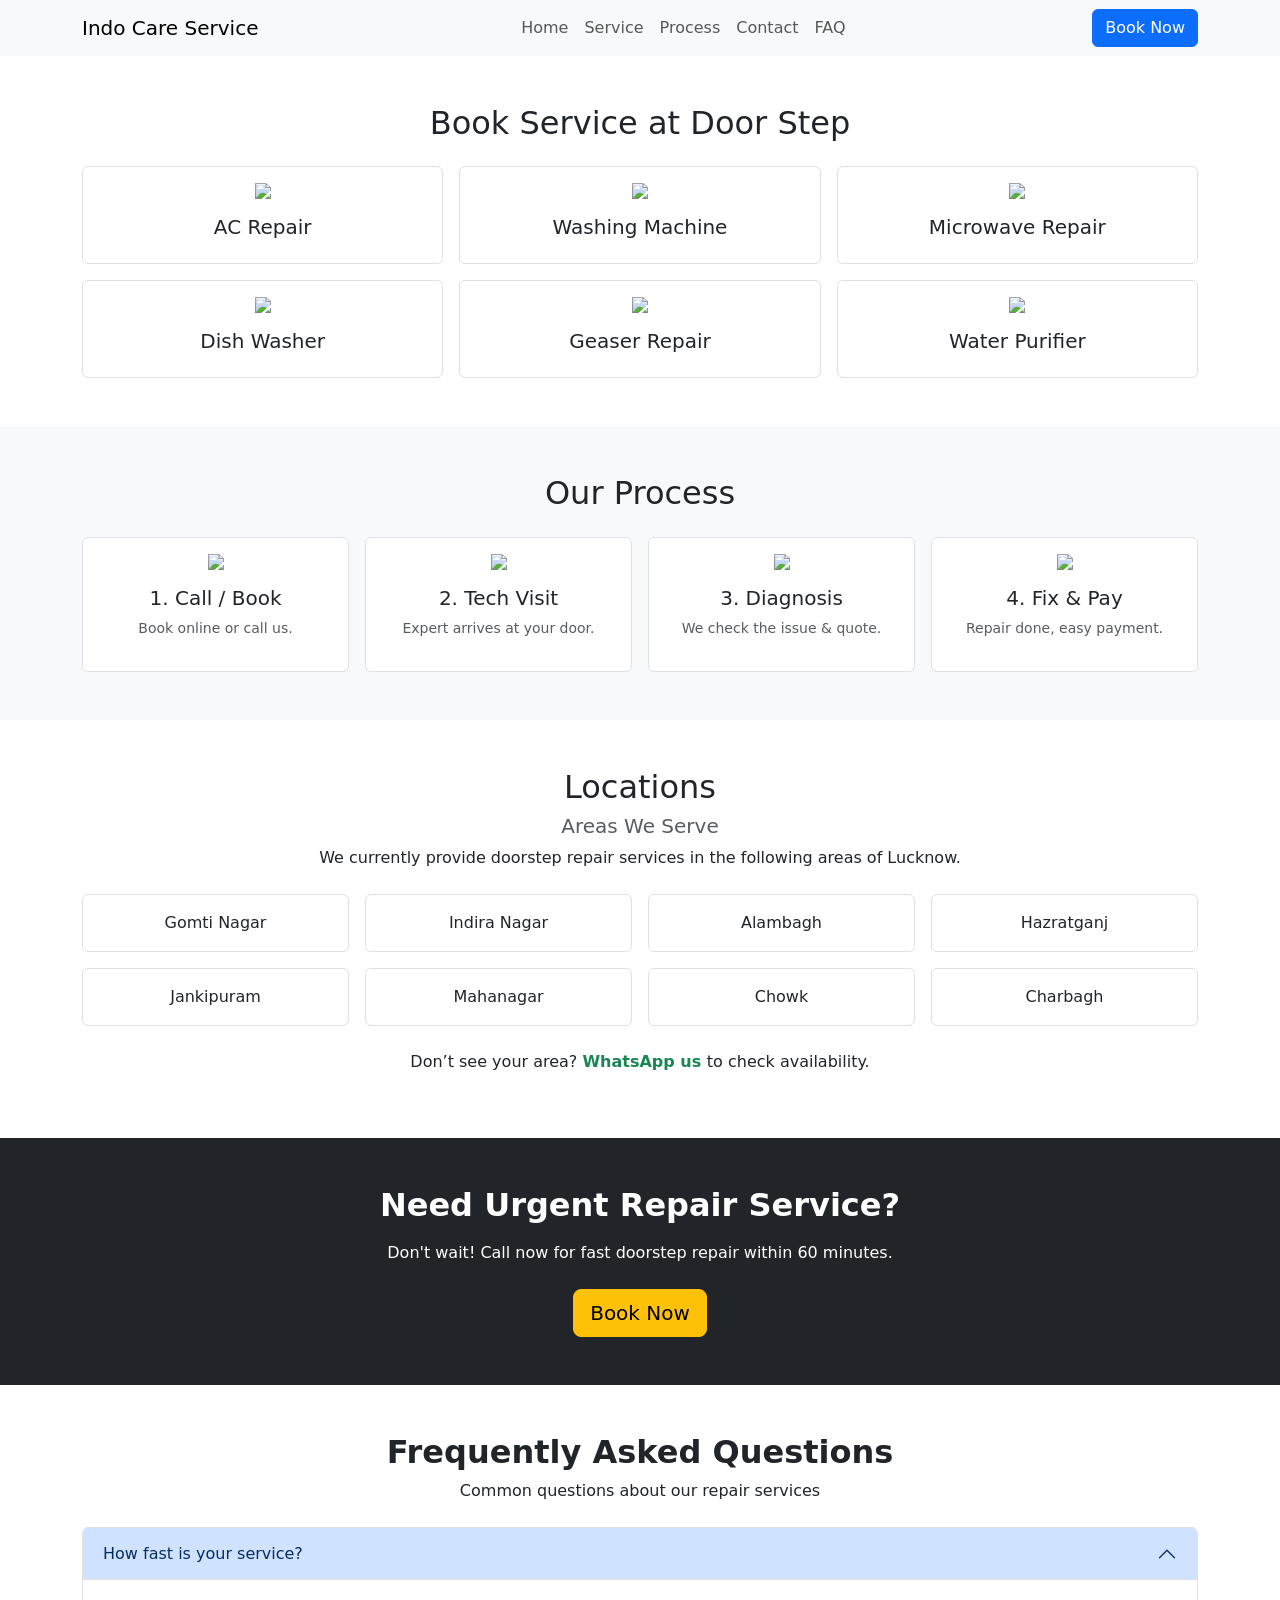
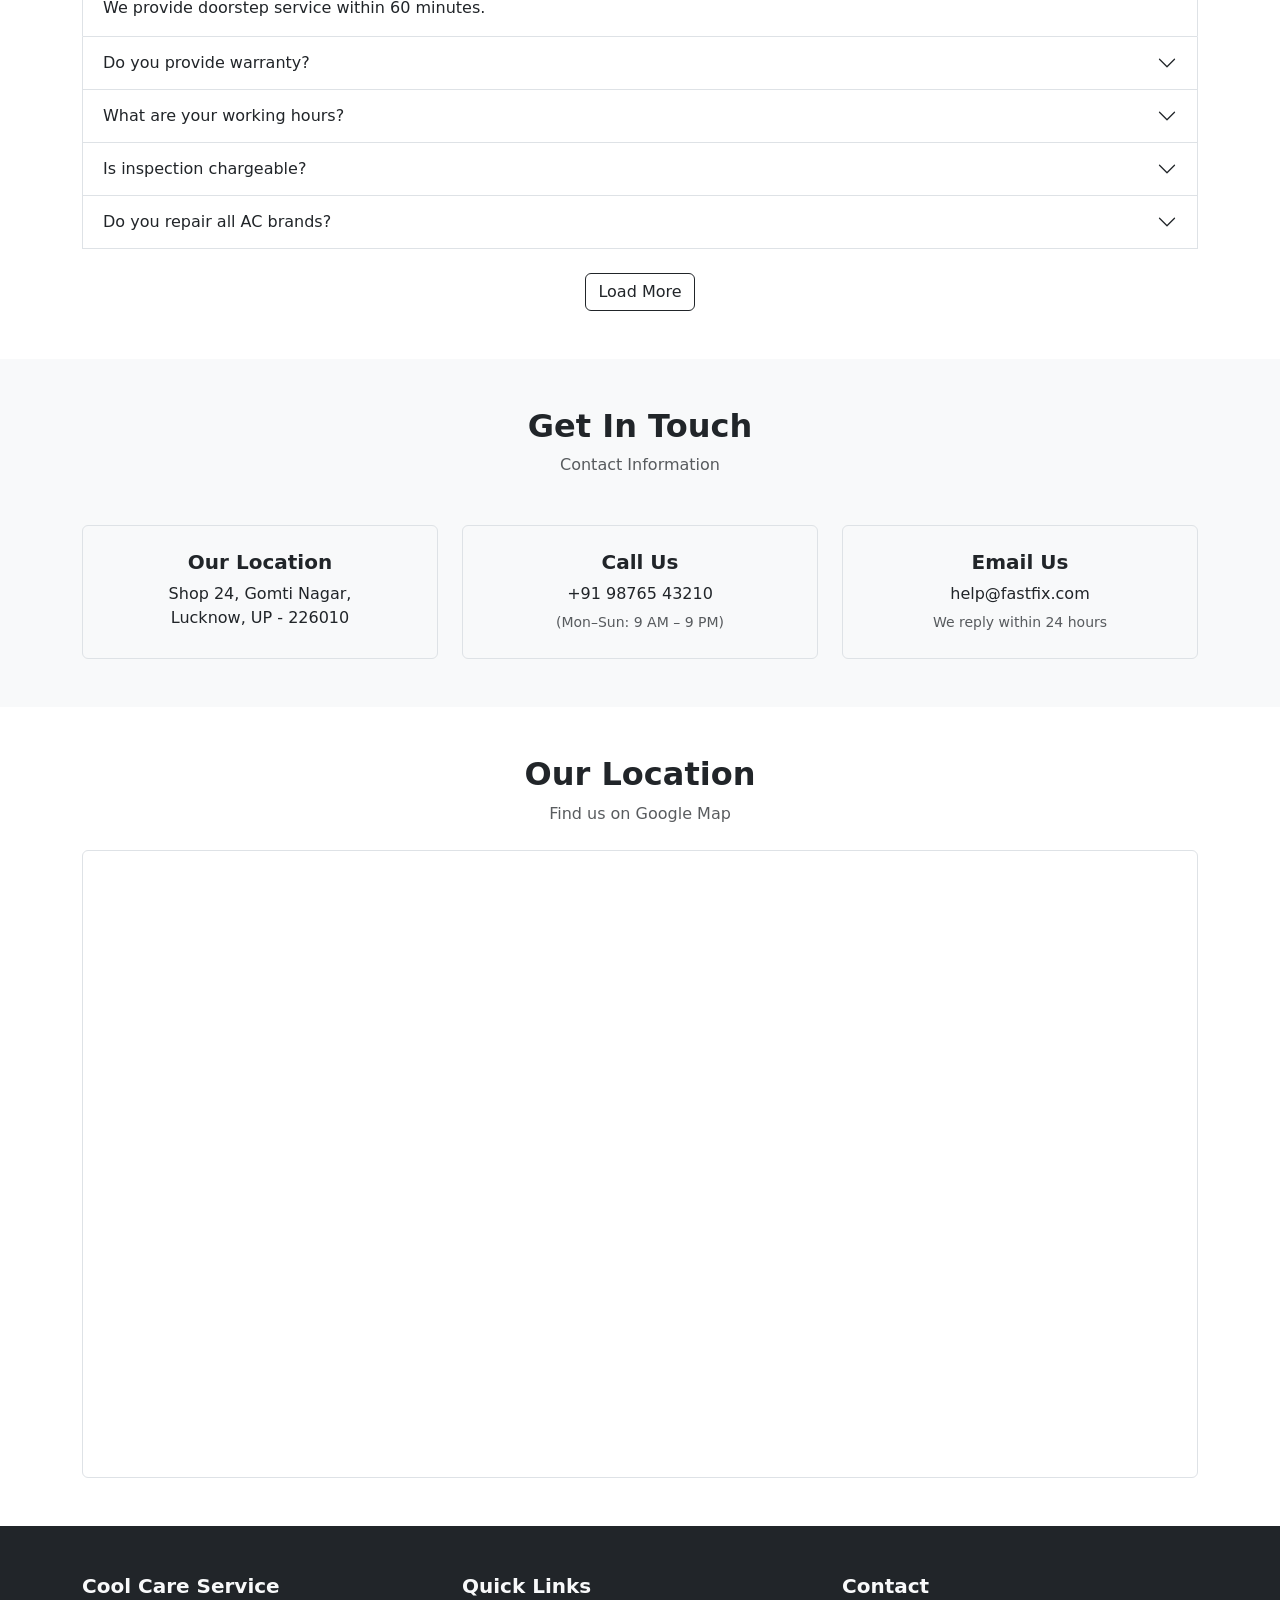
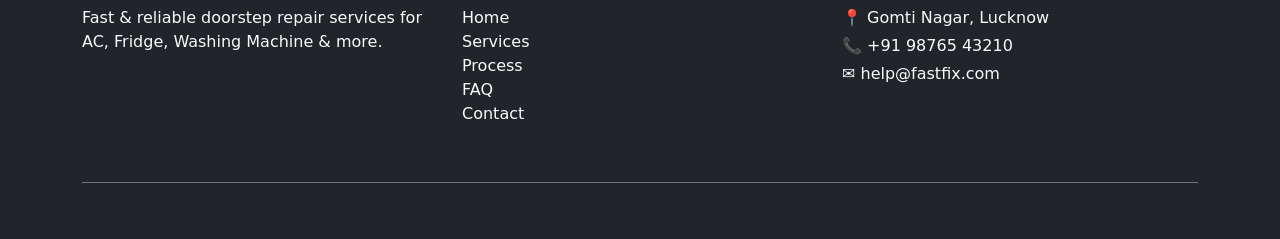
==== index.html @ 85ae4dec "Initial commit" ====
<!doctype html>
<html lang="en">
  <head>
    <!-- Basic -->
    <meta charset="UTF-8" />
    <title>Bootstrap 5 Practice</title>

    <!-- Mobile Responsive (MOST IMPORTANT) -->
    <meta name="viewport" content="width=device-width, initial-scale=1.0" />

    <!-- Bootstrap 5 CSS CDN -->
    <link
      href="https://cdn.jsdelivr.net/npm/bootstrap@5.3.2/dist/css/bootstrap.min.css"
      rel="stylesheet"
    />
    <link rel="stylesheet" href="style.css" />
  </head>
  <body>
    <!-- ============== Navbar Start Here ============= -->
    <nav class="navbar navbar-expand-lg navbar-light bg-light">
      <div class="container">
        <!-- Logo -->
        <a class="navbar-brand" href="#">Indo Care Service</a>

        <!-- Toggle Button (Mobile) -->
        <button
          class="navbar-toggler"
          type="button"
          data-bs-toggle="offcanvas"
          data-bs-target="#mobileMenu"
        >
          <span class="navbar-toggler-icon"></span>
        </button>

        <!-- Desktop Menu -->
        <div class="collapse navbar-collapse d-none d-lg-flex">
          <!-- Center Menu -->
          <ul class="navbar-nav mx-auto">
            <li class="nav-item"><a class="nav-link" href="#">Home</a></li>
            <li class="nav-item"><a class="nav-link" href="#">Service</a></li>
            <li class="nav-item"><a class="nav-link" href="#">Process</a></li>
            <li class="nav-item"><a class="nav-link" href="#">Contact</a></li>
            <li class="nav-item"><a class="nav-link" href="#">FAQ</a></li>
          </ul>

          <!-- Right Button -->
          <a href="#" class="btn btn-primary">Book Now</a>
        </div>
      </div>
    </nav>

    <div
      class="offcanvas offcanvas-start custom-offcanvas"
      tabindex="-1"
      id="mobileMenu"
    >
      <div class="offcanvas-header">
        <h5 class="offcanvas-title">Menu</h5>
        <button
          type="button"
          class="btn-close"
          data-bs-dismiss="offcanvas"
        ></button>
      </div>

      <div class="offcanvas-body">
        <ul class="navbar-nav">
          <li class="nav-item"><a class="nav-link" href="#">Home</a></li>
          <li class="nav-item"><a class="nav-link" href="#">Service</a></li>
          <li class="nav-item"><a class="nav-link" href="#">Process</a></li>
          <li class="nav-item"><a class="nav-link" href="#">Contact</a></li>
          <li class="nav-item"><a class="nav-link" href="#">FAQ</a></li>
        </ul>

        <a href="#" class="btn btn-primary w-100 mt-3">Book Now</a>
      </div>
    </div>
    <!-- ============== Navbar END Here ============= -->

    <!-- ============== hero Service Start ============= -->
    <section class="py-5">
  <div class="container">

    <h2 class="text-center mb-4">Book Service at Door Step</h2>

    <div class="row g-3">

      <!-- Card 1 -->
      <div class="col-6 col-lg-4">
        <a href="/ac-repair.html" class="text-decoration-none">
        <div class="card text-center border h-100">
          <div class="card-body">
            <img src="https://picsum.photos/1200/600" width="50" class="mb-3">
            <h5>AC Repair</h5>
          </div>
        </div>
        </a>
      </div>

      <!-- Card 2 -->
      <div class="col-6 col-lg-4">
          <a href="/washing-machine-repair.html" class="text-decoration-none">
        <div class="card text-center border h-100">
          <div class="card-body">
            <img src="https://cdn-icons-png.flaticon.com/512/2904/2904879.png" width="50" class="mb-3">
            <h5>Washing Machine</h5>
          </div>
        </div>
        </a>
      </div>

      <!-- Card 3 -->
      <div class="col-6 col-lg-4">
          <a href="/microwave-repair.html" class="text-decoration-none">
        <div class="card text-center border h-100">
          <div class="card-body">
            <img src="https://cdn-icons-png.flaticon.com/512/3079/3079159.png" width="50" class="mb-3">
            <h5>Microwave Repair</h5>
          </div>
        </div>
        </a>
      </div>

      <!-- Card 4 -->
      <div class="col-6 col-lg-4">
          <a href="/dishwasher.html" class="text-decoration-none">
        <div class="card text-center border h-100">
          <div class="card-body">
            <img src="https://cdn-icons-png.flaticon.com/512/2933/2933926.png" width="50" class="mb-3">
            <h5>Dish Washer</h5>
          </div>
        </div>
        </a>
      </div>

      <!-- Card 5 -->
      <div class="col-6 col-lg-4">
          <a href="/geaser-repair.html" class="text-decoration-none">
        <div class="card text-center border h-100">
          <div class="card-body">
            <img src="https://cdn-icons-png.flaticon.com/512/3659/3659898.png" width="50" class="mb-3">
            <h5>Geaser Repair</h5>
          </div>
        </div>
        </a>
      </div>

      <!-- Card 6 -->
      <div class="col-6 col-lg-4">
          <a href="/ac-repair.html" class="text-decoration-none">
        <div class="card text-center border h-100">
          <div class="card-body">
            <img src="https://cdn-icons-png.flaticon.com/512/1046/1046857.png" width="50" class="mb-3">
            <h5>Water Purifier</h5>
          </div>
        </div>
        </a>
      </div>

    </div>

  </div>
</section>
    <!-- ============== hero Service END ============= -->

       <!-- ============== Process Start ============= -->

       <section class="py-5 bg-light">
  <div class="container">

    <h2 class="text-center mb-4">Our Process</h2>

    <div class="row g-3">

      <!-- Step 1 -->
      <div class="col-6 col-lg-3">
        <div class="card text-center h-100 border">
          <div class="card-body">
            <img src="https://cdn-icons-png.flaticon.com/512/597/597177.png" width="45" class="mb-3">
            <h5>1. Call / Book</h5>
            <p class="small text-muted">
              Book online or call us.
            </p>
          </div>
        </div>
      </div>

      <!-- Step 2 -->
      <div class="col-6 col-lg-3">
        <div class="card text-center h-100 border">
          <div class="card-body">
            <img src="https://cdn-icons-png.flaticon.com/512/3064/3064197.png" width="45" class="mb-3">
            <h5>2. Tech Visit</h5>
            <p class="small text-muted">
              Expert arrives at your door.
            </p>
          </div>
        </div>
      </div>

      <!-- Step 3 -->
      <div class="col-6 col-lg-3">
        <div class="card text-center h-100 border">
          <div class="card-body">
            <img src="https://cdn-icons-png.flaticon.com/512/1029/1029183.png" width="45" class="mb-3">
            <h5>3. Diagnosis</h5>
            <p class="small text-muted">
              We check the issue & quote.
            </p>
          </div>
        </div>
      </div>

      <!-- Step 4 -->
      <div class="col-6 col-lg-3">
        <div class="card text-center h-100 border">
          <div class="card-body">
            <img src="https://cdn-icons-png.flaticon.com/512/3595/3595455.png" width="45" class="mb-3">
            <h5>4. Fix & Pay</h5>
            <p class="small text-muted">
              Repair done, easy payment.
            </p>
          </div>
        </div>
      </div>

    </div>

  </div>
</section>
<!-- ============== Process End ============= -->

<!-- ============== Location Start ============= -->
 <section class="py-5">
  <div class="container">

    <h2 class="text-center">Locations</h2>
    <h5 class="text-center text-muted mb-2">Areas We Serve</h5>

    <p class="text-center mb-4">
      We currently provide doorstep repair services in the following areas of Lucknow.
    </p>

    <div class="row g-3 text-center">

      <!-- Area 1 -->
      <div class="col-6 col-lg-3">
        <div class="border rounded py-3">
          Gomti Nagar
        </div>
      </div>

      <!-- Area 2 -->
      <div class="col-6 col-lg-3">
        <div class="border rounded py-3">
          Indira Nagar
        </div>
      </div>

      <!-- Area 3 -->
      <div class="col-6 col-lg-3">
        <div class="border rounded py-3">
          Alambagh
        </div>
      </div>

      <!-- Area 4 -->
      <div class="col-6 col-lg-3">
        <div class="border rounded py-3">
          Hazratganj
        </div>
      </div>

      <!-- Area 5 -->
      <div class="col-6 col-lg-3">
        <div class="border rounded py-3">
          Jankipuram
        </div>
      </div>

      <!-- Area 6 -->
      <div class="col-6 col-lg-3">
        <div class="border rounded py-3">
          Mahanagar
        </div>
      </div>

      <!-- Area 7 -->
      <div class="col-6 col-lg-3">
        <div class="border rounded py-3">
          Chowk
        </div>
      </div>

      <!-- Area 8 -->
      <div class="col-6 col-lg-3">
        <div class="border rounded py-3">
          Charbagh
        </div>
      </div>

    </div>

    <!-- WhatsApp Note -->
    <p class="text-center mt-4">
      Don’t see your area?
      <a href="#" class="text-success fw-bold text-decoration-none">
        WhatsApp us
      </a>
      to check availability.
    </p>

  </div>
</section>
<!-- ============== Location End ============= -->

<!-- ============== CTA Section Start ============= -->
<section class="py-5 bg-dark text-white text-center">
  <div class="container">

    <h2 class="fw-bold mb-3">
      Need Urgent Repair Service?
    </h2>

    <p class="mb-4">
      Don't wait! Call now for fast doorstep repair within 60 minutes.
    </p>

    <a href="#" class="btn btn-warning btn-lg">
      Book Now
    </a>

  </div>
</section>
<!-- ============== CTA Section END ============= -->

<!-- ============== FAQ Section ============= -->
 <section class="py-5">
  <div class="container">
    <div class="text-center mb-4">
      <h2 class="fw-bold">Frequently Asked Questions</h2>
      <p>Common questions about our repair services</p>
    </div>

    <div class="accordion" id="faqAccordion">

      <!-- FAQ 1 -->
      <div class="accordion-item faq-item">
        <h2 class="accordion-header">
          <button class="accordion-button" data-bs-toggle="collapse" data-bs-target="#faq1">
            How fast is your service?
          </button>
        </h2>
        <div id="faq1" class="accordion-collapse collapse show">
          <div class="accordion-body">
            We provide doorstep service within 60 minutes.
          </div>
        </div>
      </div>

      <!-- FAQ 2 -->
      <div class="accordion-item faq-item">
        <h2 class="accordion-header">
          <button class="accordion-button collapsed" data-bs-toggle="collapse" data-bs-target="#faq2">
            Do you provide warranty?
          </button>
        </h2>
        <div id="faq2" class="accordion-collapse collapse">
          <div class="accordion-body">
            Yes, we provide service warranty on repairs.
          </div>
        </div>
      </div>

      <!-- FAQ 3 -->
      <div class="accordion-item faq-item">
        <h2 class="accordion-header">
          <button class="accordion-button collapsed" data-bs-toggle="collapse" data-bs-target="#faq3">
            What are your working hours?
          </button>
        </h2>
        <div id="faq3" class="accordion-collapse collapse">
          <div class="accordion-body">
            We work 7 days a week from 9 AM to 9 PM.
          </div>
        </div>
      </div>

      <!-- FAQ 4 -->
      <div class="accordion-item faq-item">
        <h2 class="accordion-header">
          <button class="accordion-button collapsed" data-bs-toggle="collapse" data-bs-target="#faq4">
            Is inspection chargeable?
          </button>
        </h2>
        <div id="faq4" class="accordion-collapse collapse">
          <div class="accordion-body">
            Inspection charges are minimal and adjusted in final bill.
          </div>
        </div>
      </div>

      <!-- FAQ 5 -->
      <div class="accordion-item faq-item">
        <h2 class="accordion-header">
          <button class="accordion-button collapsed" data-bs-toggle="collapse" data-bs-target="#faq5">
            Do you repair all AC brands?
          </button>
        </h2>
        <div id="faq5" class="accordion-collapse collapse">
          <div class="accordion-body">
            Yes, we repair all major AC brands.
          </div>
        </div>
      </div>

      <!-- ===== Hidden FAQs ===== -->

      <div class="accordion-item faq-item d-none">
        <h2 class="accordion-header">
          <button class="accordion-button collapsed" data-bs-toggle="collapse" data-bs-target="#faq6">
            Do you provide same day service?
          </button>
        </h2>
        <div id="faq6" class="accordion-collapse collapse">
          <div class="accordion-body">
            Yes, same day service is available.
          </div>
        </div>
      </div>

      <div class="accordion-item faq-item d-none">
        <h2 class="accordion-header">
          <button class="accordion-button collapsed" data-bs-toggle="collapse" data-bs-target="#faq7">
            Are spare parts original?
          </button>
        </h2>
        <div id="faq7" class="accordion-collapse collapse">
          <div class="accordion-body">
            We use only genuine spare parts.
          </div>
        </div>
      </div>

      <div class="accordion-item faq-item d-none">
        <h2 class="accordion-header">
          <button class="accordion-button collapsed" data-bs-toggle="collapse" data-bs-target="#faq8">
            How can I book a service?
          </button>
        </h2>
        <div id="faq8" class="accordion-collapse collapse">
          <div class="accordion-body">
            You can call us or book online easily.
          </div>
        </div>
      </div>

      <div class="accordion-item faq-item d-none">
        <h2 class="accordion-header">
          <button class="accordion-button collapsed" data-bs-toggle="collapse" data-bs-target="#faq9">
            Do you service commercial ACs?
          </button>
        </h2>
        <div id="faq9" class="accordion-collapse collapse">
          <div class="accordion-body">
            Yes, we handle residential & commercial units.
          </div>
        </div>
      </div>

      <div class="accordion-item faq-item d-none">
        <h2 class="accordion-header">
          <button class="accordion-button collapsed" data-bs-toggle="collapse" data-bs-target="#faq10">
            What payment methods are accepted?
          </button>
        </h2>
        <div id="faq10" class="accordion-collapse collapse">
          <div class="accordion-body">
            Cash, UPI, and online payments are accepted.
          </div>
        </div>
      </div>

    </div>

    <!-- Load More Button -->
    <div class="text-center mt-4">
      <button class="btn btn-outline-dark" id="loadMoreFaq">
        Load More
      </button>
    </div>

  </div>
</section>

<!-- ============== Get in Touch ============= -->
 <section class="py-5 bg-light">
  <div class="container">

    <!-- Heading -->
    <div class="text-center mb-5">
      <h2 class="fw-bold">Get In Touch</h2>
      <p class="text-muted">Contact Information</p>
    </div>

    <div class="row g-4">

      <!-- Location -->
      <div class="col-md-4 col-sm-6">
        <div class="border p-4 h-100 text-center rounded">
          <h5 class="fw-bold">Our Location</h5>
          <p class="mb-0">
            Shop 24, Gomti Nagar,<br>
            Lucknow, UP - 226010
          </p>
        </div>
      </div>

      <!-- Call -->
      <div class="col-md-4 col-sm-6">
        <div class="border p-4 h-100 text-center rounded">
          <h5 class="fw-bold">Call Us</h5>
          <p class="mb-1">+91 98765 43210</p>
          <small class="text-muted">(Mon–Sun: 9 AM – 9 PM)</small>
        </div>
      </div>

      <!-- Email -->
      <div class="col-md-4 col-sm-12">
        <div class="border p-4 h-100 text-center rounded">
          <h5 class="fw-bold">Email Us</h5>
          <p class="mb-1">help@fastfix.com</p>
          <small class="text-muted">We reply within 24 hours</small>
        </div>
      </div>

    </div>

  </div>
</section>

<!-- ============ MAP Section ========== -->
<section class="py-5">
  <div class="container">

    <!-- Heading -->
    <div class="text-center mb-4">
      <h2 class="fw-bold">Our Location</h2>
      <p class="text-muted">Find us on Google Map</p>
    </div>

    <!-- Map -->
    <div class="ratio ratio-16x9 rounded overflow-hidden border">
      <iframe 
        src="https://www.google.com/maps?q=Gomti+Nagar+Lucknow&output=embed"
        allowfullscreen 
        loading="lazy" height="200">
      </iframe>
    </div>

  </div>
</section>

<!-- ============== Footer Section =============== -->
 <footer class="bg-dark text-light pt-5">
  <div class="container">

    <div class="row">

      <!-- Brand / About -->
      <div class="col-md-4 mb-4">
        <h5 class="fw-bold">Cool Care Service</h5>
        <p class="">
          Fast & reliable doorstep repair services for AC, Fridge, Washing
          Machine & more.
        </p>
      </div>

      <!-- Quick Links -->
      <div class="col-md-4 mb-4">
        <h5 class="fw-bold">Quick Links</h5>
        <ul class="list-unstyled">
          <li><a href="#" class="text-light text-decoration-none">Home</a></li>
          <li><a href="#" class="text-light text-decoration-none">Services</a></li>
          <li><a href="#" class="text-light text-decoration-none">Process</a></li>
          <li><a href="#" class="text-light text-decoration-none">FAQ</a></li>
          <li><a href="#" class="text-light text-decoration-none">Contact</a></li>
        </ul>
      </div>

      <!-- Contact Info -->
      <div class="col-md-4 mb-4">
        <h5 class="fw-bold">Contact</h5>
        <p class="mb-1">📍 Gomti Nagar, Lucknow</p>
        <p class="mb-1">📞 +91 98765 43210</p>
        <p class="mb-0">✉ help@fastfix.com</p>
      </div>

    </div>

    <!-- Bottom Bar -->
    <div class="border-top border-secondary text-center py-3 mt-3">
      <small class="text-muted">
        © 2026 FastFix Repair. All Rights Reserved.
      </small>
    </div>

  </div>
</footer>


    <!-- Bootstrap 5 JS Bundle (with Popper) -->
    <script src="https://cdn.jsdelivr.net/npm/bootstrap@5.3.2/dist/js/bootstrap.bundle.min.js"></script>
    <script src="/script.js"></script>
  </body>
</html>
---- style.css ----
*{
    margin: 0;
    padding: 0;
    box-sizing: border-box;
}

.custom-offcanvas{
    width: 70% !important;
     background-color: #f8f9fa;
}
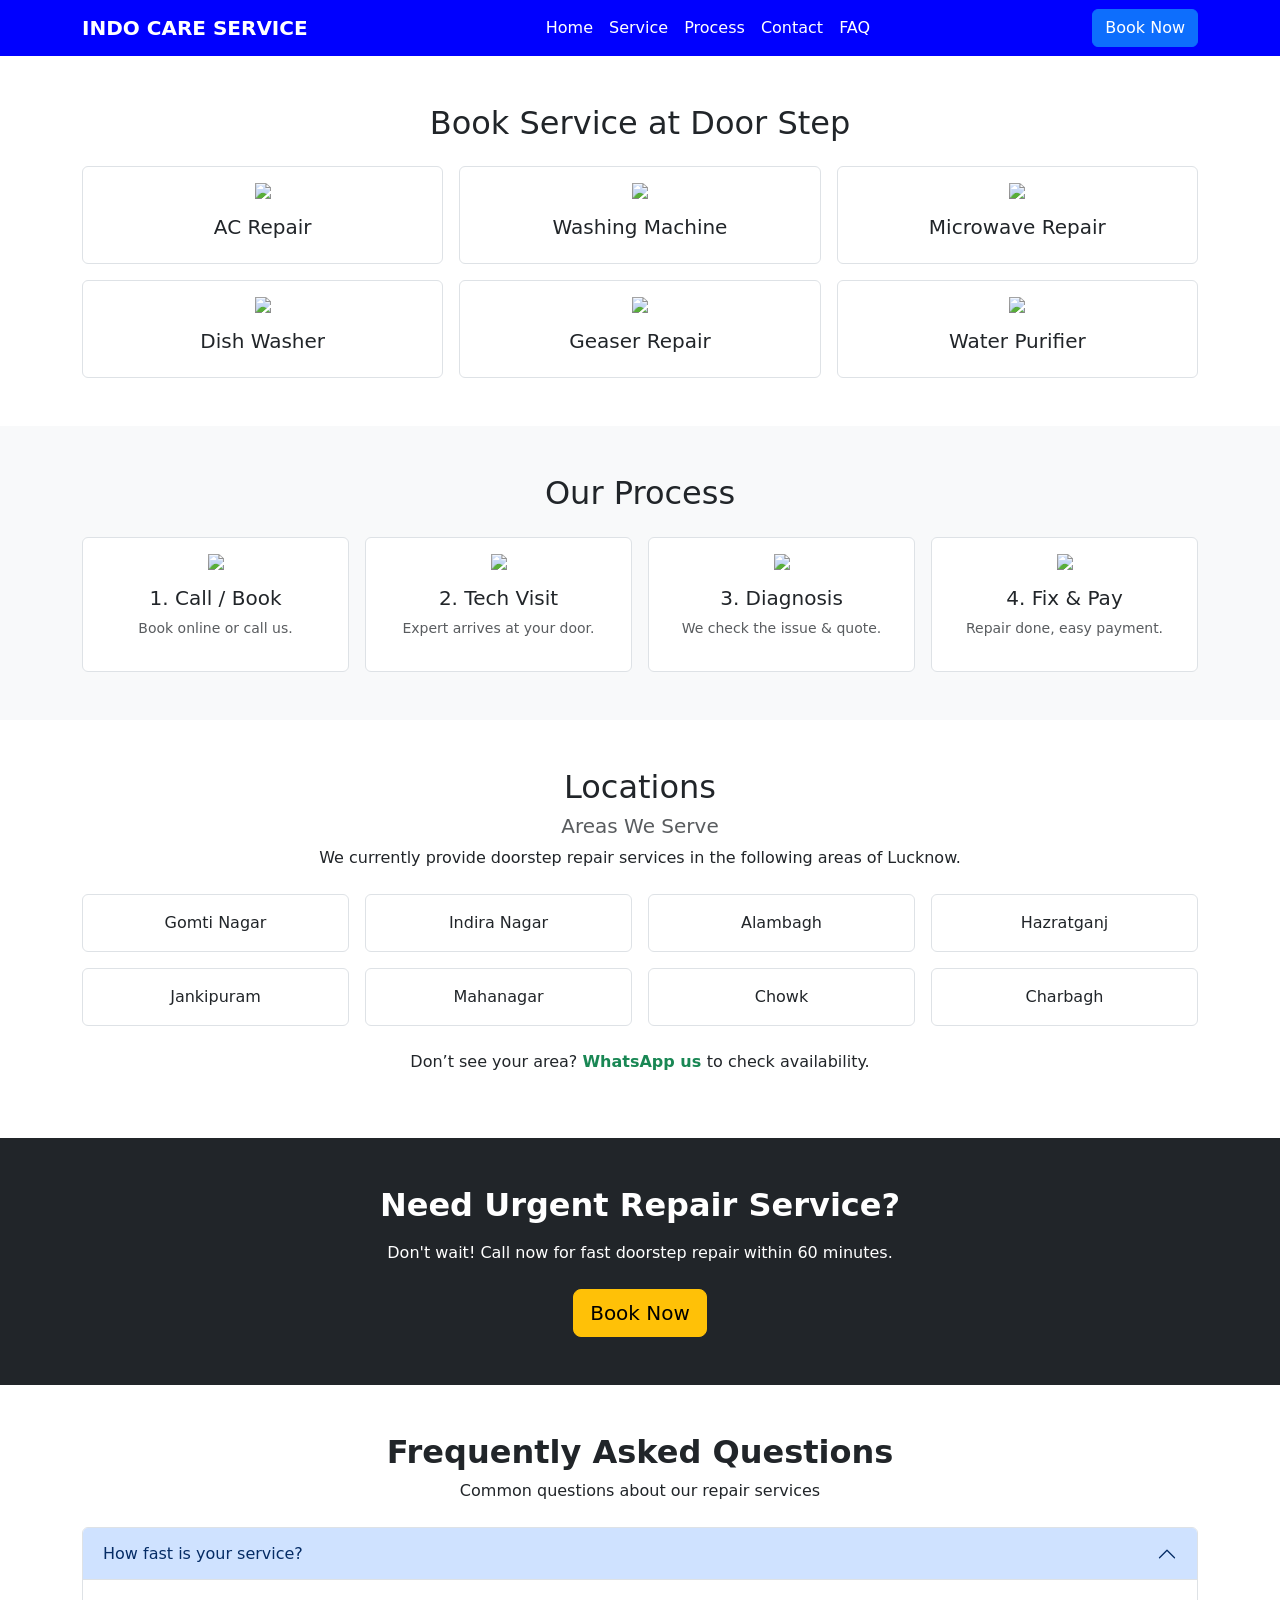
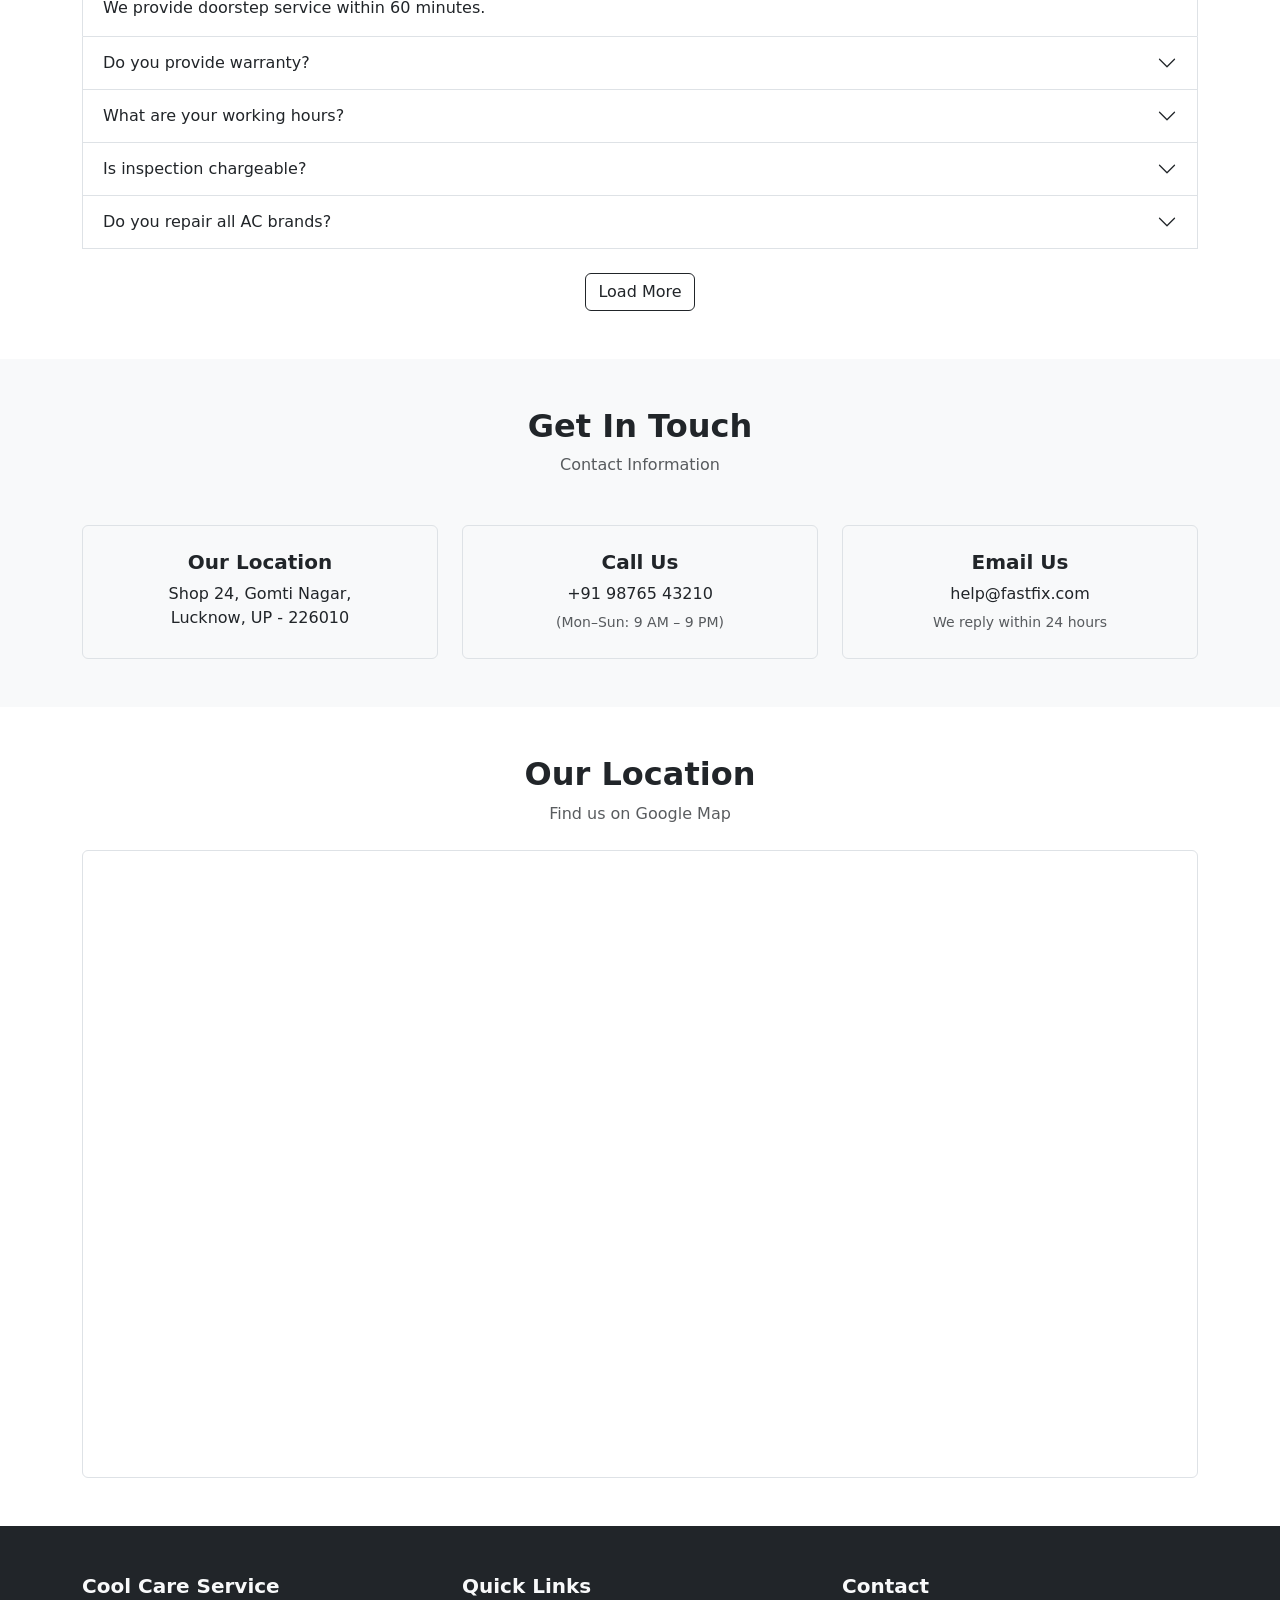
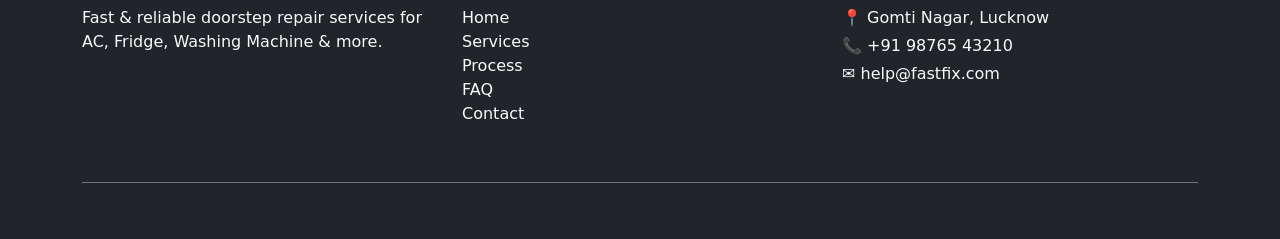
==== commit bb61f487: "code added" ====
--- a/index.html
+++ b/index.html
@@ -7,6 +7,8 @@
 
     <!-- Mobile Responsive (MOST IMPORTANT) -->
     <meta name="viewport" content="width=device-width, initial-scale=1.0" />
+    <link rel="stylesheet" href="https://cdnjs.cloudflare.com/ajax/libs/font-awesome/6.5.1/css/all.min.css">
+
 
     <!-- Bootstrap 5 CSS CDN -->
     <link
@@ -17,64 +19,7 @@
   </head>
   <body>
     <!-- ============== Navbar Start Here ============= -->
-    <nav class="navbar navbar-expand-lg navbar-light bg-light">
-      <div class="container">
-        <!-- Logo -->
-        <a class="navbar-brand" href="#">Indo Care Service</a>
-
-        <!-- Toggle Button (Mobile) -->
-        <button
-          class="navbar-toggler"
-          type="button"
-          data-bs-toggle="offcanvas"
-          data-bs-target="#mobileMenu"
-        >
-          <span class="navbar-toggler-icon"></span>
-        </button>
-
-        <!-- Desktop Menu -->
-        <div class="collapse navbar-collapse d-none d-lg-flex">
-          <!-- Center Menu -->
-          <ul class="navbar-nav mx-auto">
-            <li class="nav-item"><a class="nav-link" href="#">Home</a></li>
-            <li class="nav-item"><a class="nav-link" href="#">Service</a></li>
-            <li class="nav-item"><a class="nav-link" href="#">Process</a></li>
-            <li class="nav-item"><a class="nav-link" href="#">Contact</a></li>
-            <li class="nav-item"><a class="nav-link" href="#">FAQ</a></li>
-          </ul>
-
-          <!-- Right Button -->
-          <a href="#" class="btn btn-primary">Book Now</a>
-        </div>
-      </div>
-    </nav>
-
-    <div
-      class="offcanvas offcanvas-start custom-offcanvas"
-      tabindex="-1"
-      id="mobileMenu"
-    >
-      <div class="offcanvas-header">
-        <h5 class="offcanvas-title">Menu</h5>
-        <button
-          type="button"
-          class="btn-close"
-          data-bs-dismiss="offcanvas"
-        ></button>
-      </div>
-
-      <div class="offcanvas-body">
-        <ul class="navbar-nav">
-          <li class="nav-item"><a class="nav-link" href="#">Home</a></li>
-          <li class="nav-item"><a class="nav-link" href="#">Service</a></li>
-          <li class="nav-item"><a class="nav-link" href="#">Process</a></li>
-          <li class="nav-item"><a class="nav-link" href="#">Contact</a></li>
-          <li class="nav-item"><a class="nav-link" href="#">FAQ</a></li>
-        </ul>
-
-        <a href="#" class="btn btn-primary w-100 mt-3">Book Now</a>
-      </div>
-    </div>
+   <div id="navbar"></div>
     <!-- ============== Navbar END Here ============= -->
 
     <!-- ============== hero Service Start ============= -->
--- a/style.css
+++ b/style.css
@@ -7,4 +7,21 @@
 .custom-offcanvas{
     width: 70% !important;
      background-color: #f8f9fa;
-}+}
+.bg-custom{
+    background: blue !important;
+}
+
+.bg-custom .nav-link{
+    color: #fff;
+}
+.bg-custom .navbar-brand{
+    color: #fff !important;
+    text-transform: uppercase;
+    font-weight: bold;
+}
+
+.custom-toggle i {
+  color: white;
+  font-size: 26px;
+}
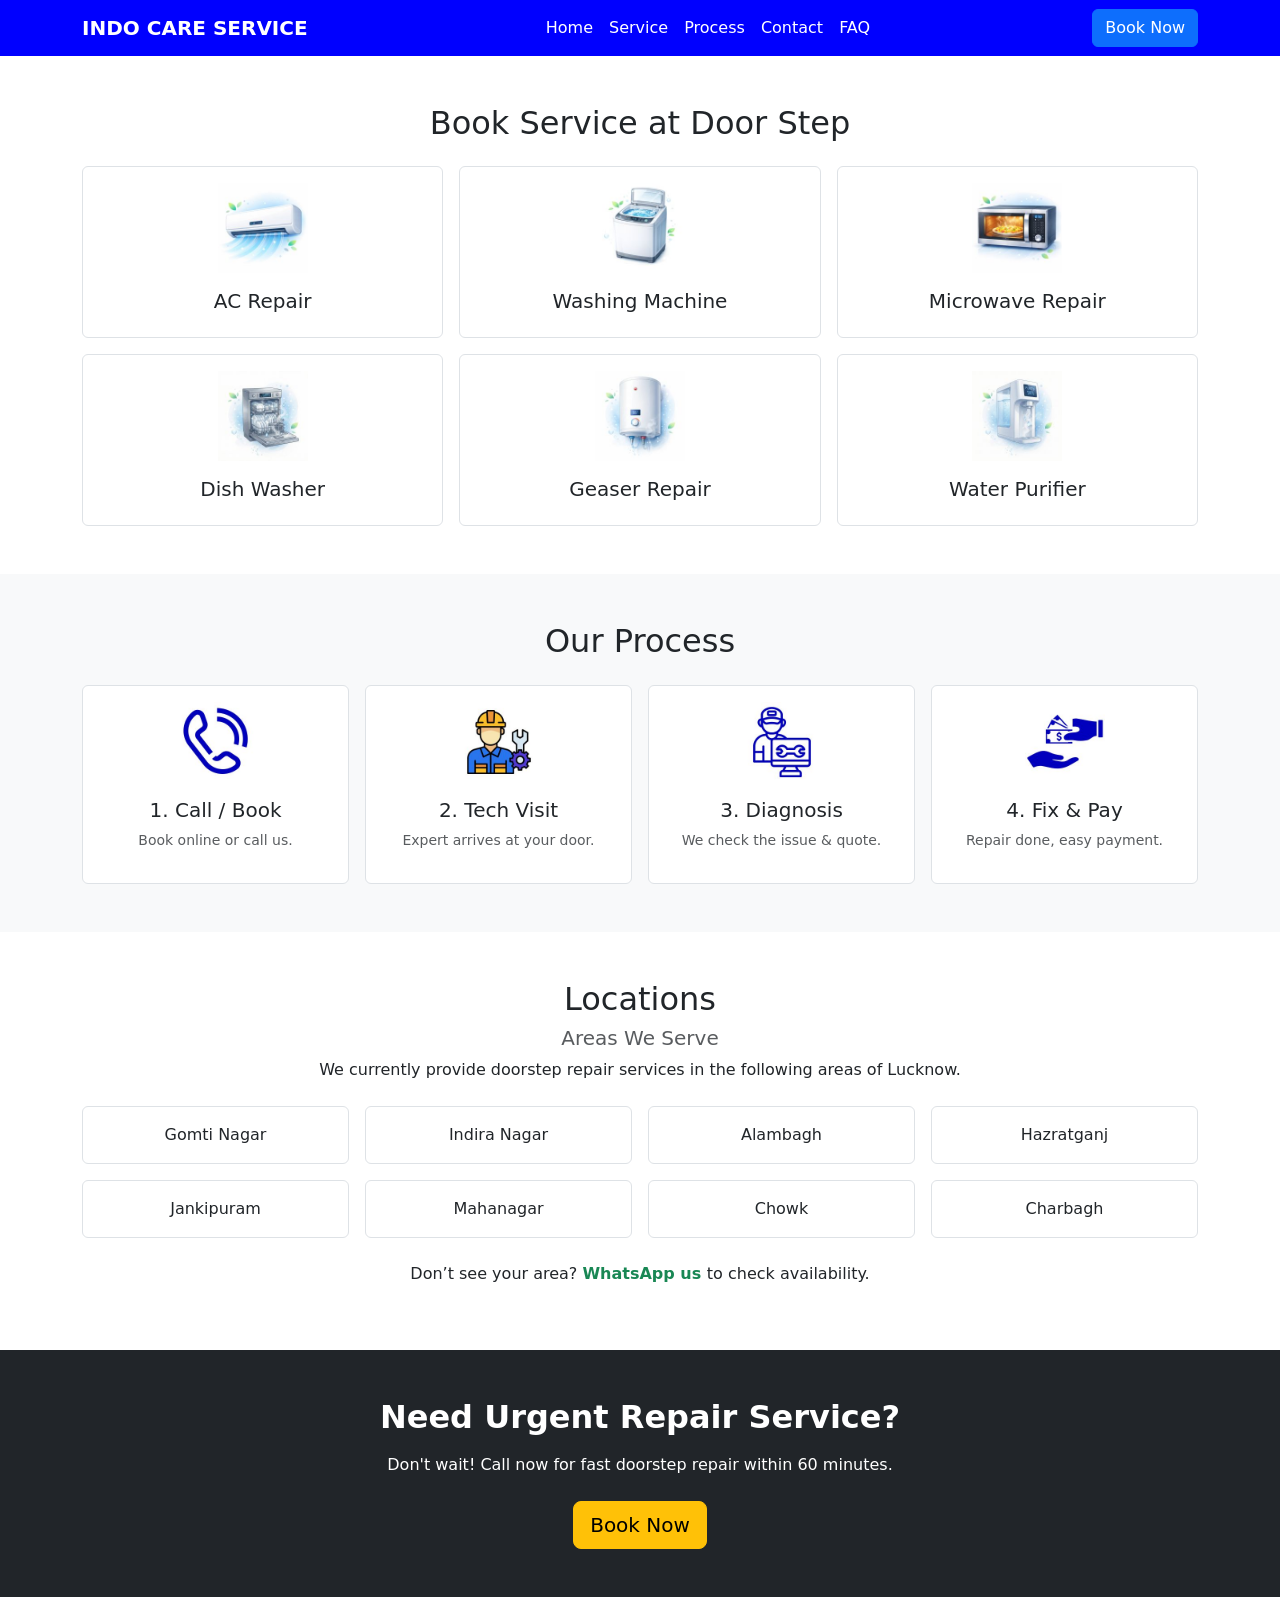
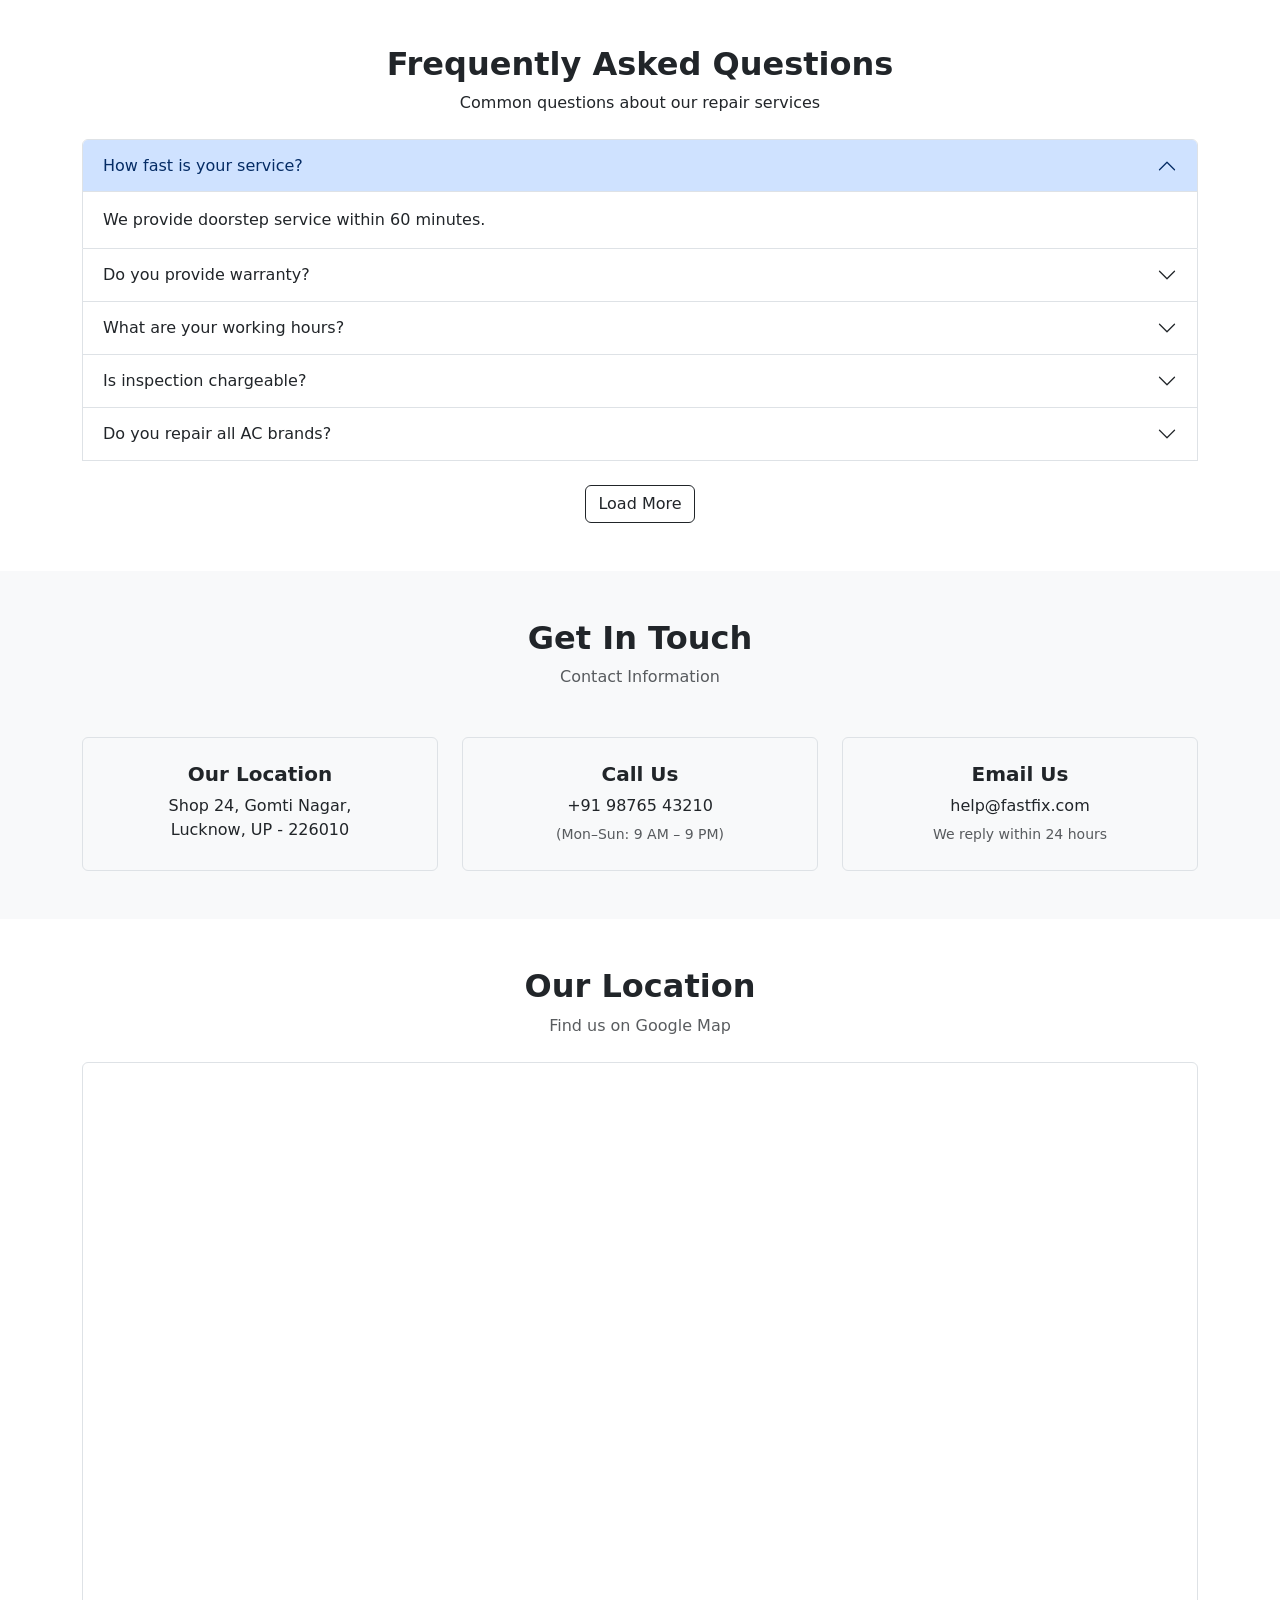
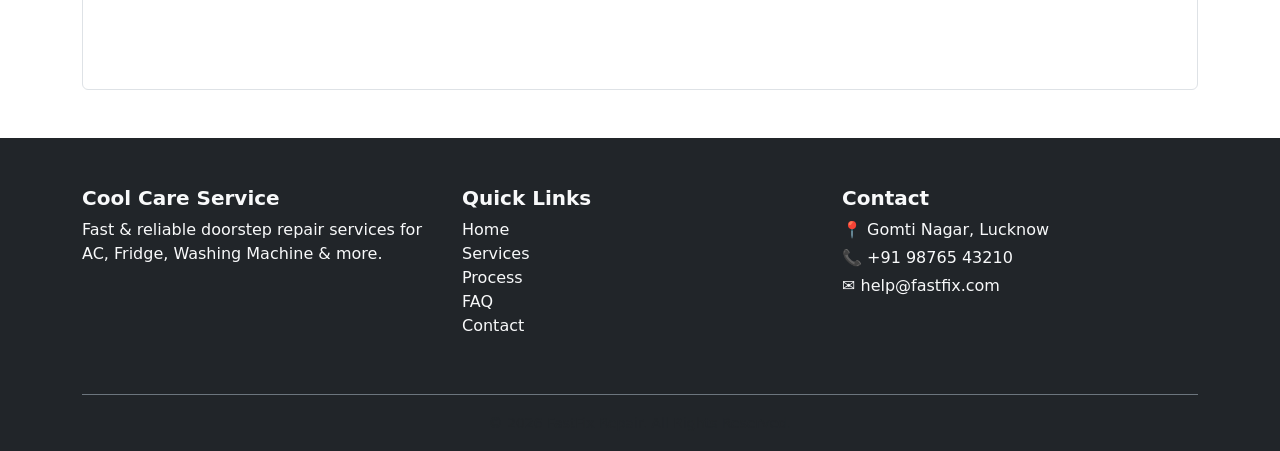
==== commit 0c98d5f6: "image updated" ====
--- a/index.html
+++ b/index.html
@@ -35,7 +35,7 @@
         <a href="/ac-repair.html" class="text-decoration-none">
         <div class="card text-center border h-100">
           <div class="card-body">
-            <img src="https://picsum.photos/1200/600" width="50" class="mb-3">
+            <img src="/images/ac-repair.jpg" width="90" class="mb-3">
             <h5>AC Repair</h5>
           </div>
         </div>
@@ -47,7 +47,7 @@
           <a href="/washing-machine-repair.html" class="text-decoration-none">
         <div class="card text-center border h-100">
           <div class="card-body">
-            <img src="https://cdn-icons-png.flaticon.com/512/2904/2904879.png" width="50" class="mb-3">
+            <img src="/images/washing-machine-repair.jpg" width="90" class="mb-3">
             <h5>Washing Machine</h5>
           </div>
         </div>
@@ -59,7 +59,7 @@
           <a href="/microwave-repair.html" class="text-decoration-none">
         <div class="card text-center border h-100">
           <div class="card-body">
-            <img src="https://cdn-icons-png.flaticon.com/512/3079/3079159.png" width="50" class="mb-3">
+            <img src="/images/microven.jpg" width="90" class="mb-3">
             <h5>Microwave Repair</h5>
           </div>
         </div>
@@ -71,7 +71,7 @@
           <a href="/dishwasher.html" class="text-decoration-none">
         <div class="card text-center border h-100">
           <div class="card-body">
-            <img src="https://cdn-icons-png.flaticon.com/512/2933/2933926.png" width="50" class="mb-3">
+            <img src="/images/dish-washer.jpg" width="90" class="mb-3">
             <h5>Dish Washer</h5>
           </div>
         </div>
@@ -83,7 +83,7 @@
           <a href="/geaser-repair.html" class="text-decoration-none">
         <div class="card text-center border h-100">
           <div class="card-body">
-            <img src="https://cdn-icons-png.flaticon.com/512/3659/3659898.png" width="50" class="mb-3">
+            <img src="/images/geaser-repair.jpg" width="90" class="mb-3">
             <h5>Geaser Repair</h5>
           </div>
         </div>
@@ -92,10 +92,10 @@
 
       <!-- Card 6 -->
       <div class="col-6 col-lg-4">
-          <a href="/ac-repair.html" class="text-decoration-none">
+          <a href="/water-purifier.html" class="text-decoration-none">
         <div class="card text-center border h-100">
           <div class="card-body">
-            <img src="https://cdn-icons-png.flaticon.com/512/1046/1046857.png" width="50" class="mb-3">
+            <img src="/images/purifier.jpg" width="90" class="mb-3">
             <h5>Water Purifier</h5>
           </div>
         </div>
@@ -121,7 +121,7 @@
       <div class="col-6 col-lg-3">
         <div class="card text-center h-100 border">
           <div class="card-body">
-            <img src="https://cdn-icons-png.flaticon.com/512/597/597177.png" width="45" class="mb-3">
+            <img src="/images/call-tech.jpg" width="80" class="mb-3">
             <h5>1. Call / Book</h5>
             <p class="small text-muted">
               Book online or call us.
@@ -134,7 +134,7 @@
       <div class="col-6 col-lg-3">
         <div class="card text-center h-100 border">
           <div class="card-body">
-            <img src="https://cdn-icons-png.flaticon.com/512/3064/3064197.png" width="45" class="mb-3">
+            <img src="/images/visit.jpg" width="80" class="mb-3">
             <h5>2. Tech Visit</h5>
             <p class="small text-muted">
               Expert arrives at your door.
@@ -147,7 +147,7 @@
       <div class="col-6 col-lg-3">
         <div class="card text-center h-100 border">
           <div class="card-body">
-            <img src="https://cdn-icons-png.flaticon.com/512/1029/1029183.png" width="45" class="mb-3">
+            <img src="/images/diagnose.jpg" width="80" class="mb-3">
             <h5>3. Diagnosis</h5>
             <p class="small text-muted">
               We check the issue & quote.
@@ -160,7 +160,7 @@
       <div class="col-6 col-lg-3">
         <div class="card text-center h-100 border">
           <div class="card-body">
-            <img src="https://cdn-icons-png.flaticon.com/512/3595/3595455.png" width="45" class="mb-3">
+            <img src="/images/pay.jpg" width="80" class="mb-3">
             <h5>4. Fix & Pay</h5>
             <p class="small text-muted">
               Repair done, easy payment.
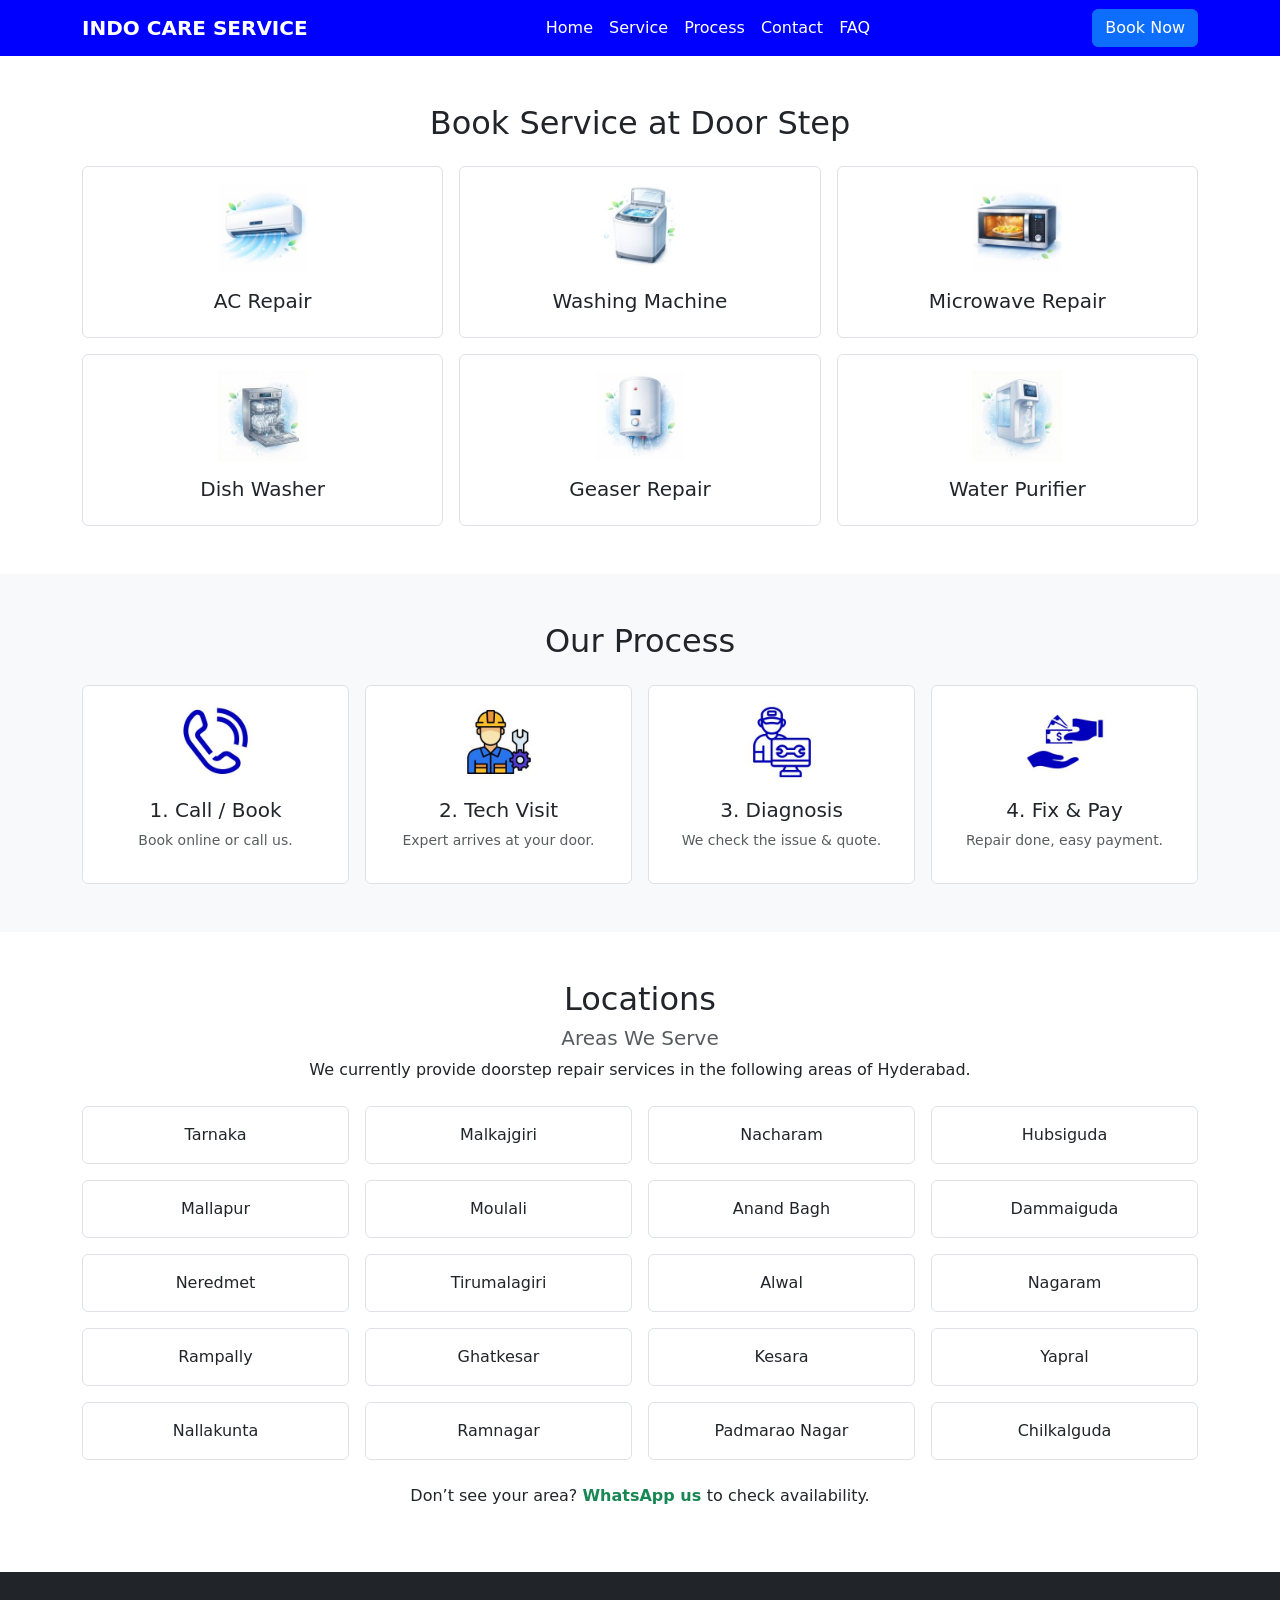
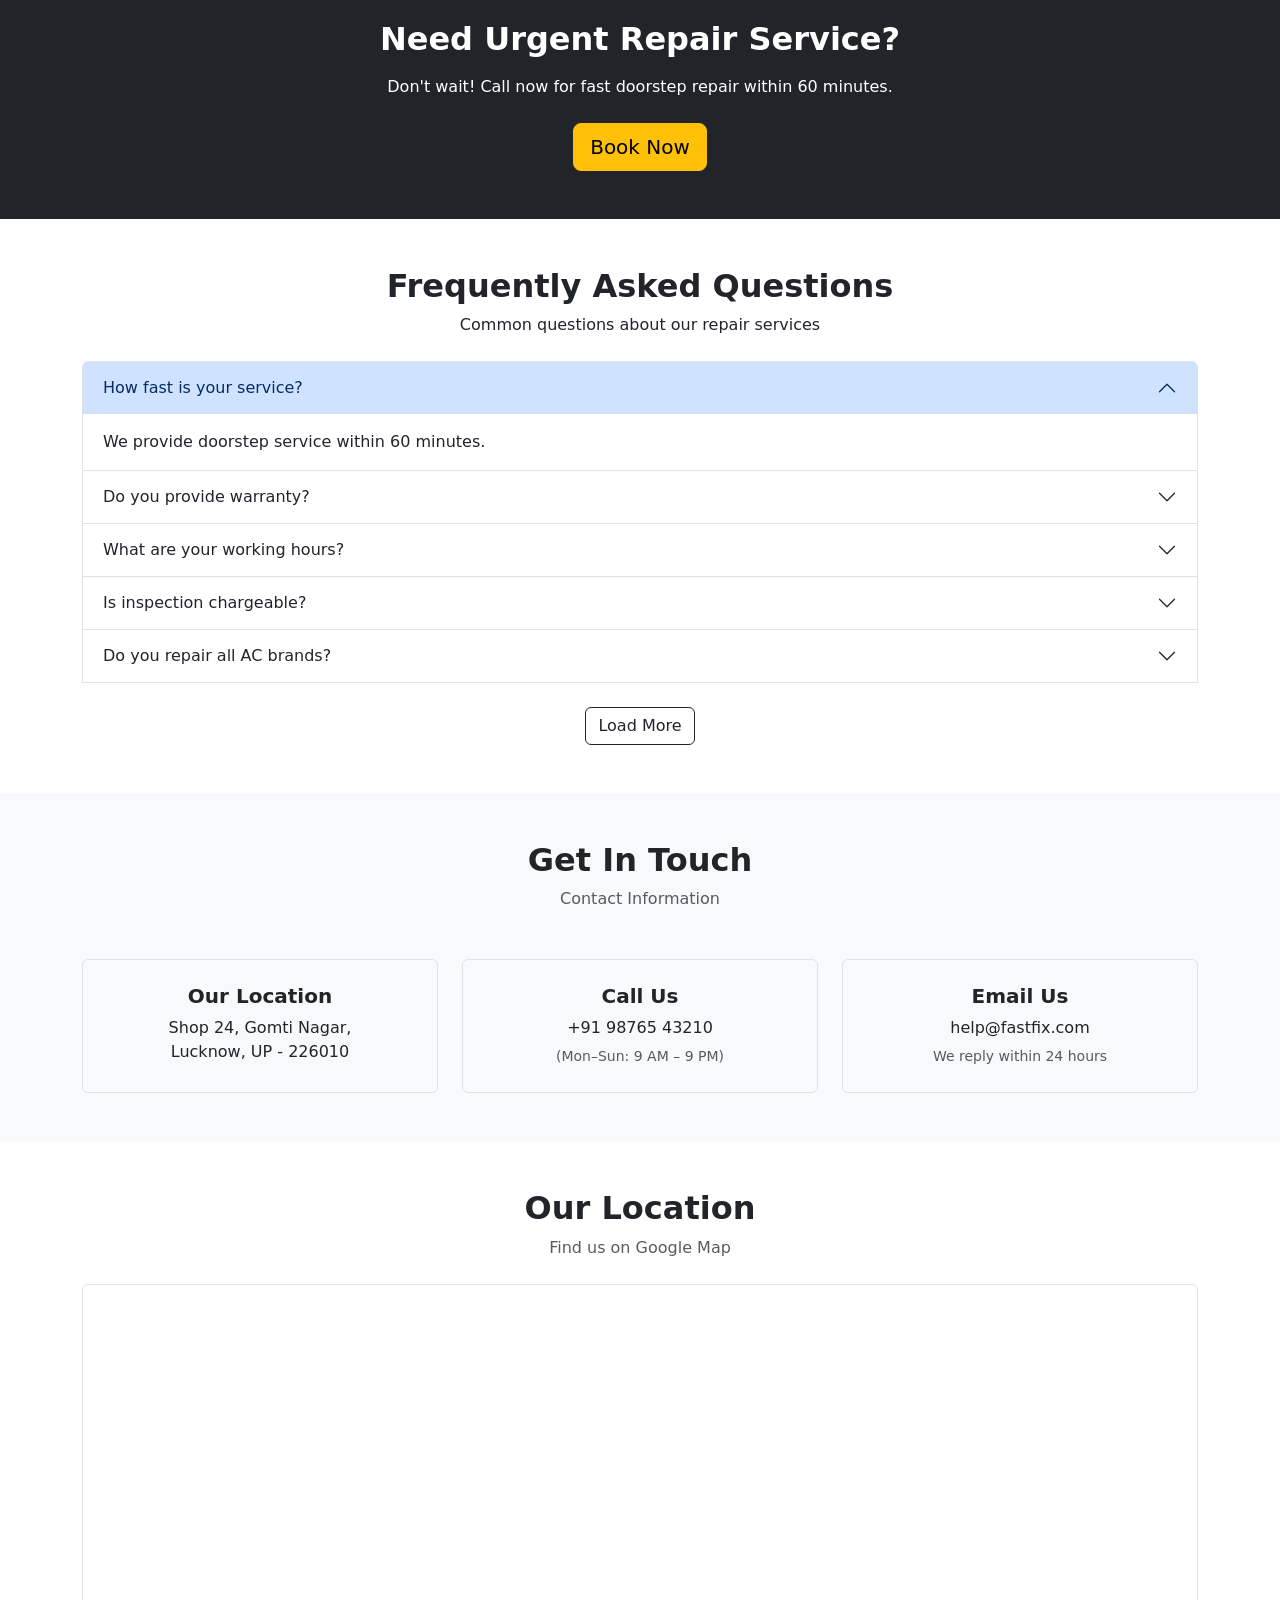
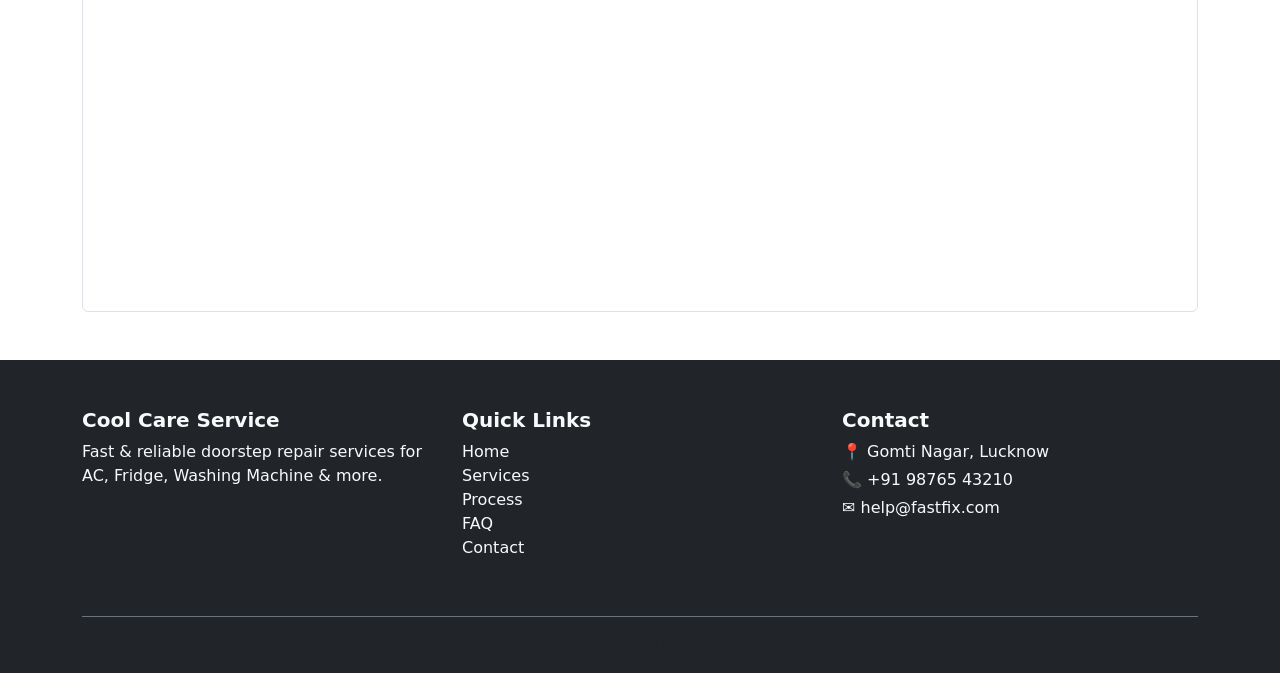
==== commit d4db30d2: "location added" ====
--- a/index.html
+++ b/index.html
@@ -3,7 +3,7 @@
   <head>
     <!-- Basic -->
     <meta charset="UTF-8" />
-    <title>Bootstrap 5 Practice</title>
+    <title>Indo Care Service | Home Appliance Repair & Care</title>
 
     <!-- Mobile Responsive (MOST IMPORTANT) -->
     <meta name="viewport" content="width=device-width, initial-scale=1.0" />
@@ -183,7 +183,7 @@
     <h5 class="text-center text-muted mb-2">Areas We Serve</h5>
 
     <p class="text-center mb-4">
-      We currently provide doorstep repair services in the following areas of Lucknow.
+      We currently provide doorstep repair services in the following areas of Hyderabad.
     </p>
 
     <div class="row g-3 text-center">
@@ -191,56 +191,128 @@
       <!-- Area 1 -->
       <div class="col-6 col-lg-3">
         <div class="border rounded py-3">
-          Gomti Nagar
+          Tarnaka
         </div>
       </div>
 
       <!-- Area 2 -->
       <div class="col-6 col-lg-3">
         <div class="border rounded py-3">
-          Indira Nagar
+          Malkajgiri
         </div>
       </div>
 
       <!-- Area 3 -->
       <div class="col-6 col-lg-3">
         <div class="border rounded py-3">
-          Alambagh
+          Nacharam
         </div>
       </div>
 
       <!-- Area 4 -->
       <div class="col-6 col-lg-3">
         <div class="border rounded py-3">
-          Hazratganj
+          Hubsiguda
         </div>
       </div>
 
       <!-- Area 5 -->
       <div class="col-6 col-lg-3">
         <div class="border rounded py-3">
-          Jankipuram
+          Mallapur
         </div>
       </div>
 
       <!-- Area 6 -->
       <div class="col-6 col-lg-3">
         <div class="border rounded py-3">
-          Mahanagar
+          Moulali
         </div>
       </div>
 
       <!-- Area 7 -->
       <div class="col-6 col-lg-3">
         <div class="border rounded py-3">
-          Chowk
+          Anand Bagh
         </div>
       </div>
 
       <!-- Area 8 -->
       <div class="col-6 col-lg-3">
         <div class="border rounded py-3">
-          Charbagh
+          Dammaiguda
+        </div>
+      </div>
+      <!-- Area 9 -->
+      <div class="col-6 col-lg-3">
+        <div class="border rounded py-3">
+          Neredmet
+        </div>
+      </div>
+      <!-- Area 10 -->
+      <div class="col-6 col-lg-3">
+        <div class="border rounded py-3">
+          Tirumalagiri
+        </div>
+      </div>
+      <!-- Area 11 -->
+      <div class="col-6 col-lg-3">
+        <div class="border rounded py-3">
+          Alwal
+        </div>
+      </div>
+      <!-- Area 12 -->
+      <div class="col-6 col-lg-3">
+        <div class="border rounded py-3">
+          Nagaram
+        </div>
+      </div>
+      <!-- Area 13 -->
+      <div class="col-6 col-lg-3">
+        <div class="border rounded py-3">
+          Rampally
+        </div>
+      </div>
+      <!-- Area 14 -->
+      <div class="col-6 col-lg-3">
+        <div class="border rounded py-3">
+          Ghatkesar
+        </div>
+      </div>
+      <!-- Area 15 -->
+      <div class="col-6 col-lg-3">
+        <div class="border rounded py-3">
+          Kesara
+        </div>
+      </div>
+       <!-- Area 16 -->
+      <div class="col-6 col-lg-3">
+        <div class="border rounded py-3">
+          Yapral
+        </div>
+      </div>
+       <!-- Area 17 -->
+      <div class="col-6 col-lg-3">
+        <div class="border rounded py-3">
+          Nallakunta
+        </div>
+      </div>
+       <!-- Area 18 -->
+      <div class="col-6 col-lg-3">
+        <div class="border rounded py-3">
+          Ramnagar
+        </div>
+      </div>
+       <!-- Area 19 -->
+      <div class="col-6 col-lg-3">
+        <div class="border rounded py-3">
+          Padmarao Nagar
+        </div>
+      </div>
+       <!-- Area 20 -->
+      <div class="col-6 col-lg-3">
+        <div class="border rounded py-3">
+          Chilkalguda
         </div>
       </div>
 
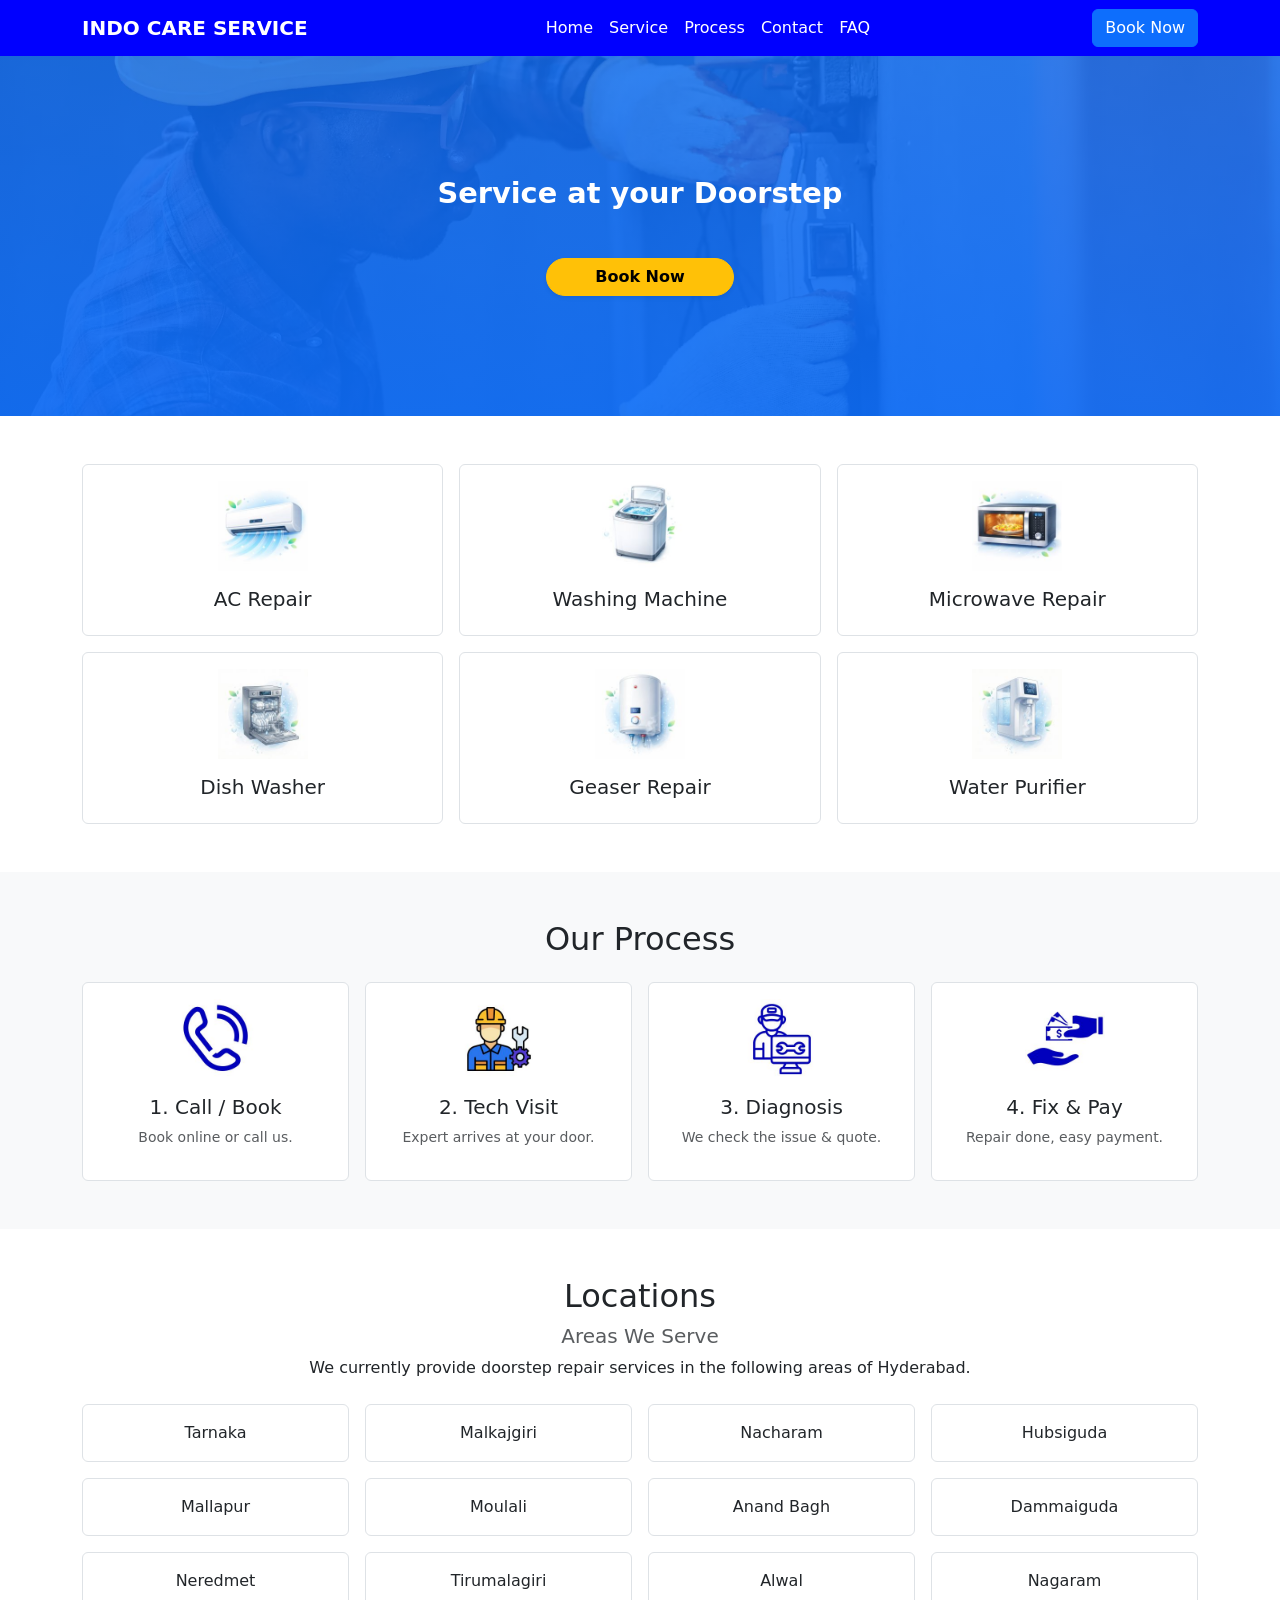
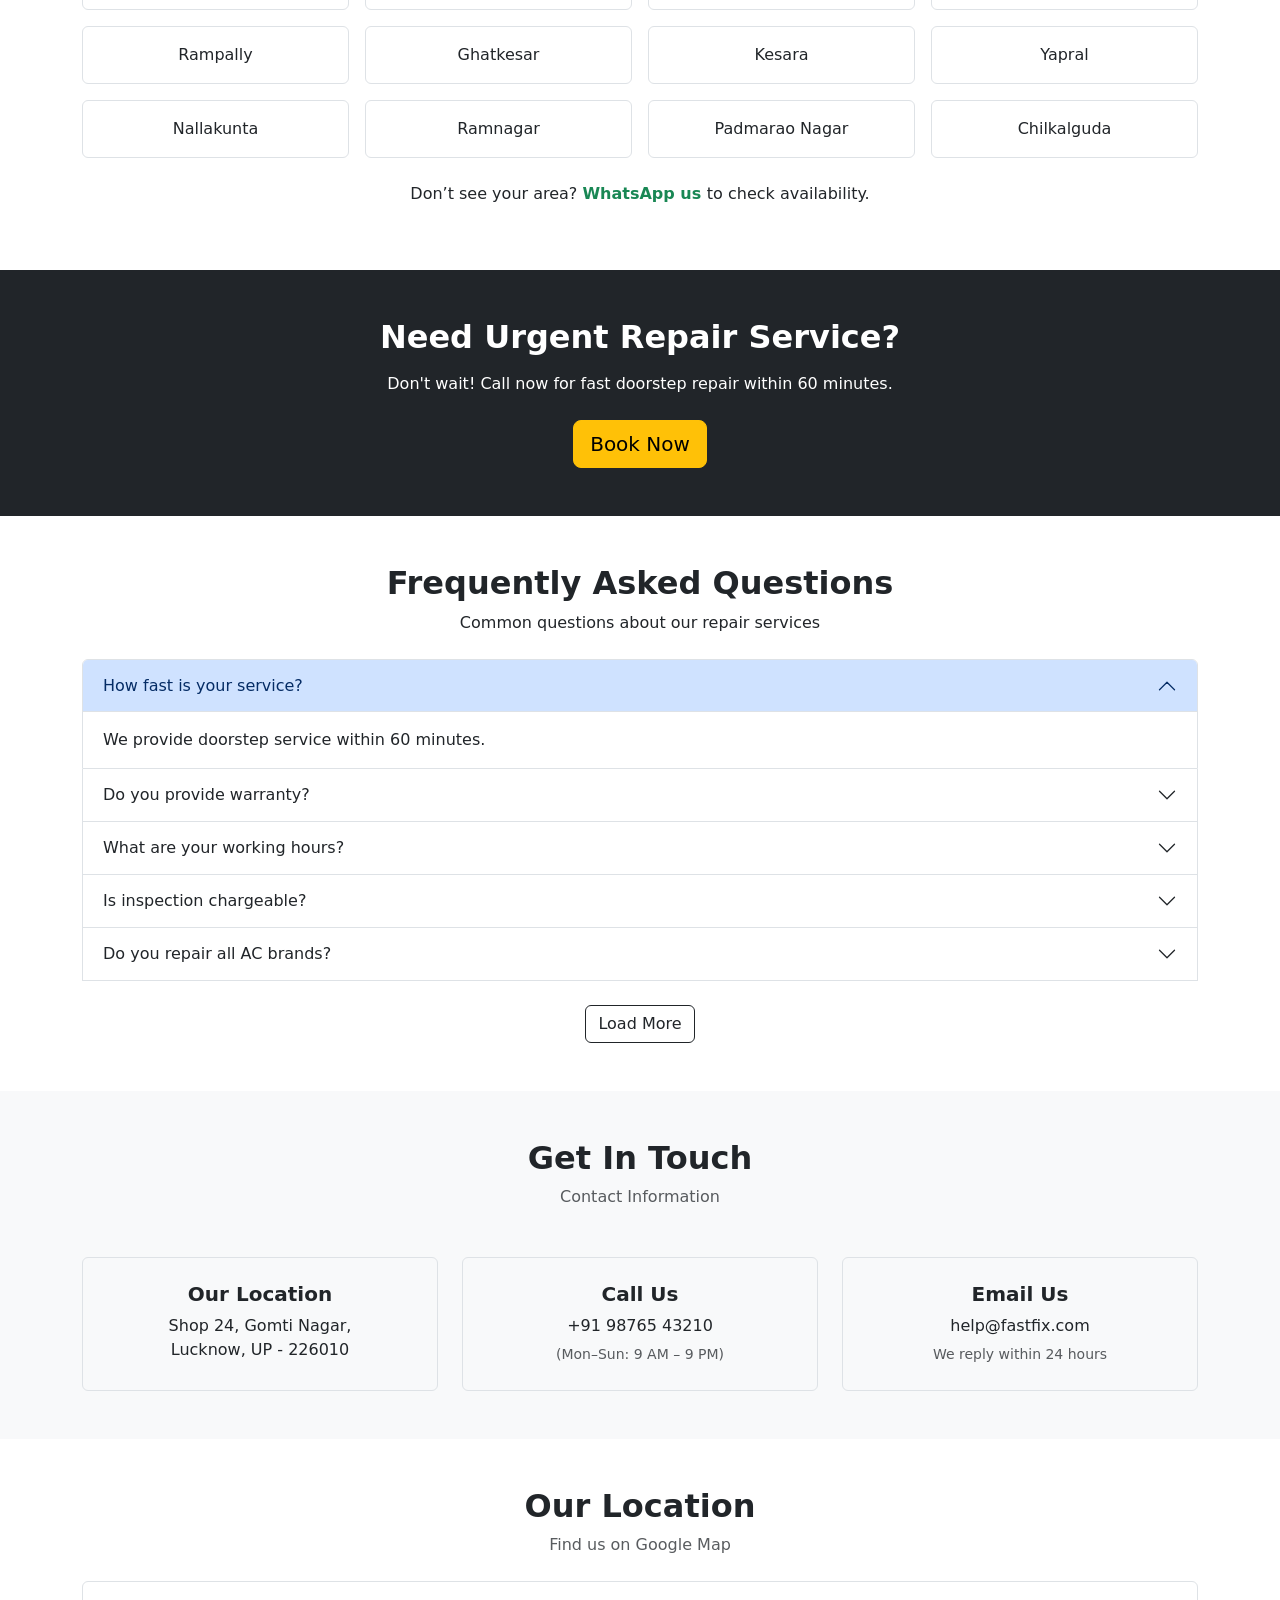
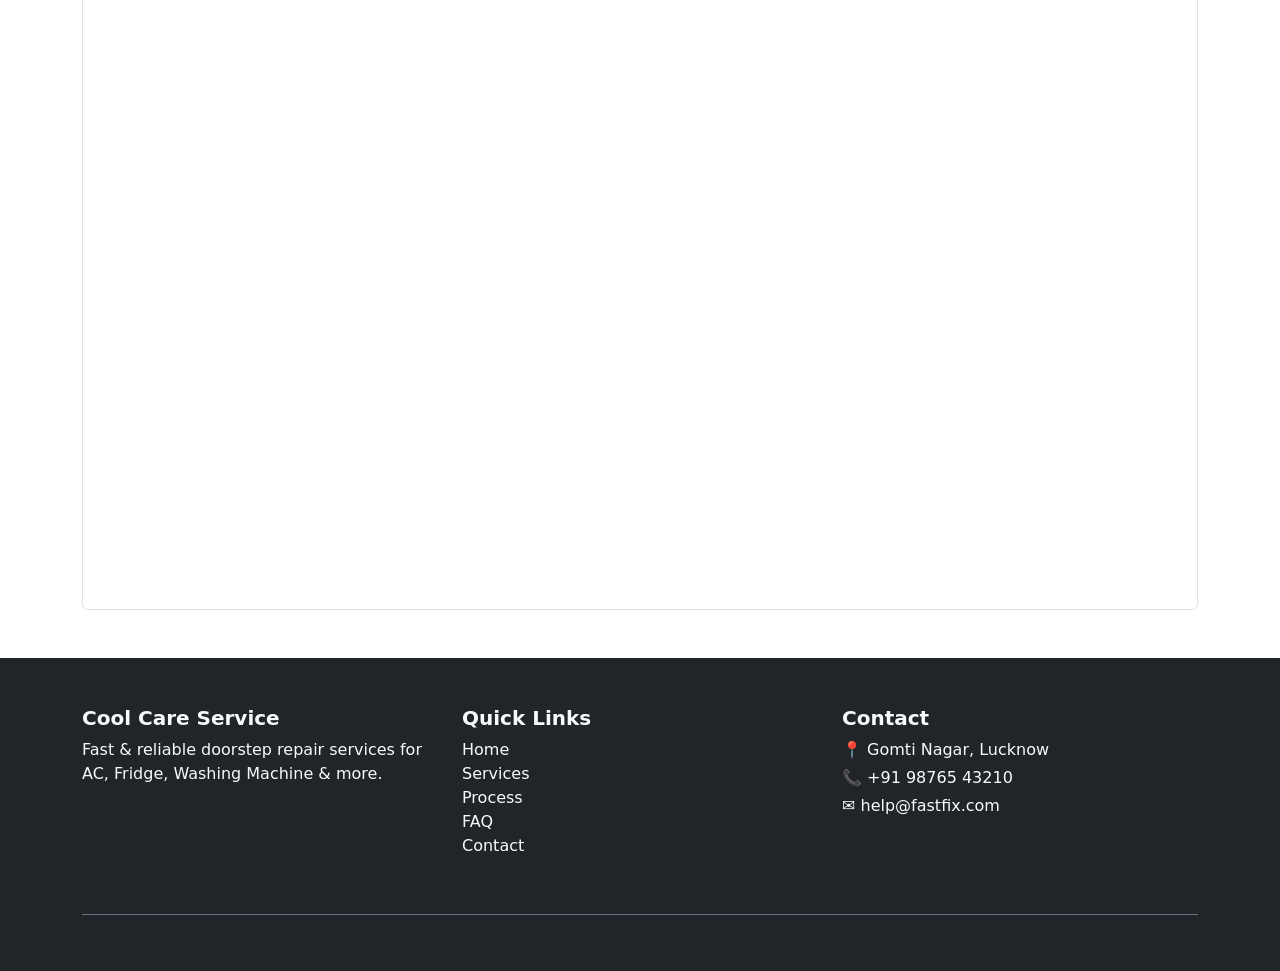
==== commit d12a3821: "updated" ====
--- a/index.html
+++ b/index.html
@@ -23,10 +23,22 @@
     <!-- ============== Navbar END Here ============= -->
 
     <!-- ============== hero Service Start ============= -->
+  <section id="hero-small" class="d-flex align-items-center justify-content-center text-center text-white" style="margin-top: 56px;">
+        <div class="container">
+            <div class="row justify-content-center">
+                <div class="col-12">
+                <h1 class="fw-bold mb-lg-5 mb-3" style="font-size: 1.8rem;">Service at your Doorstep</h1>
+                    
+                    <a href="https://wa.me/919876543210?text=Hi,%20I%20want%20to%20book%20a%20service" class="btn btn-warning rounded-pill px-5 fw-bold shadow-sm">
+                        Book Now
+                    </a>
+                </div>
+            </div>
+        </div>
+    </section>
+  
     <section class="py-5">
   <div class="container">
-
-    <h2 class="text-center mb-4">Book Service at Door Step</h2>
 
     <div class="row g-3">
 
--- a/style.css
+++ b/style.css
@@ -1,27 +1,62 @@
-*{
-    margin: 0;
-    padding: 0;
-    box-sizing: border-box;
+* {
+  margin: 0;
+  padding: 0;
+  box-sizing: border-box;
 }
 
-.custom-offcanvas{
-    width: 70% !important;
-     background-color: #f8f9fa;
+.custom-offcanvas {
+  width: 70% !important;
+  background-color: #f8f9fa;
 }
-.bg-custom{
-    background: blue !important;
+.bg-custom {
+  background: blue !important;
 }
 
-.bg-custom .nav-link{
-    color: #fff;
+.bg-custom .nav-link {
+  color: #fff;
 }
-.bg-custom .navbar-brand{
-    color: #fff !important;
-    text-transform: uppercase;
-    font-weight: bold;
+.bg-custom .navbar-brand {
+  color: #fff !important;
+  text-transform: uppercase;
+  font-weight: bold;
 }
 
 .custom-toggle i {
   color: white;
   font-size: 26px;
 }
+
+/* ========================
+   SMALL HERO SECTION
+   ======================== */
+#hero-small {
+  /* 20% of Viewport Height */
+  height: 40vh;
+  min-height: 180px;
+  background:
+    linear-gradient(rgba(13, 110, 253, 0.8), rgba(13, 110, 253, 0.9)),
+    url("/images/indo-cool-care-hero.webp");
+  background-size: cover;
+  background-position: center;
+
+  margin-top: 0px; /* Adjust based on your Navbar height to prevent hiding */
+}
+
+/* Mobile Specific Tweaks */
+@media (max-width: 576px) {
+  #hero-small {
+    height: 25vh; /* Slightly taller on mobile for better spacing */
+    text-align: center;
+    padding: 0 10px;
+  }
+
+  #hero-small h2 {
+    font-size: 1.5rem; /* Readable font size for mobile */
+    margin-bottom: 10px;
+  }
+
+  .btn-warning {
+    font-size: 0.9rem;
+    padding: 8px 25px;
+  }
+}
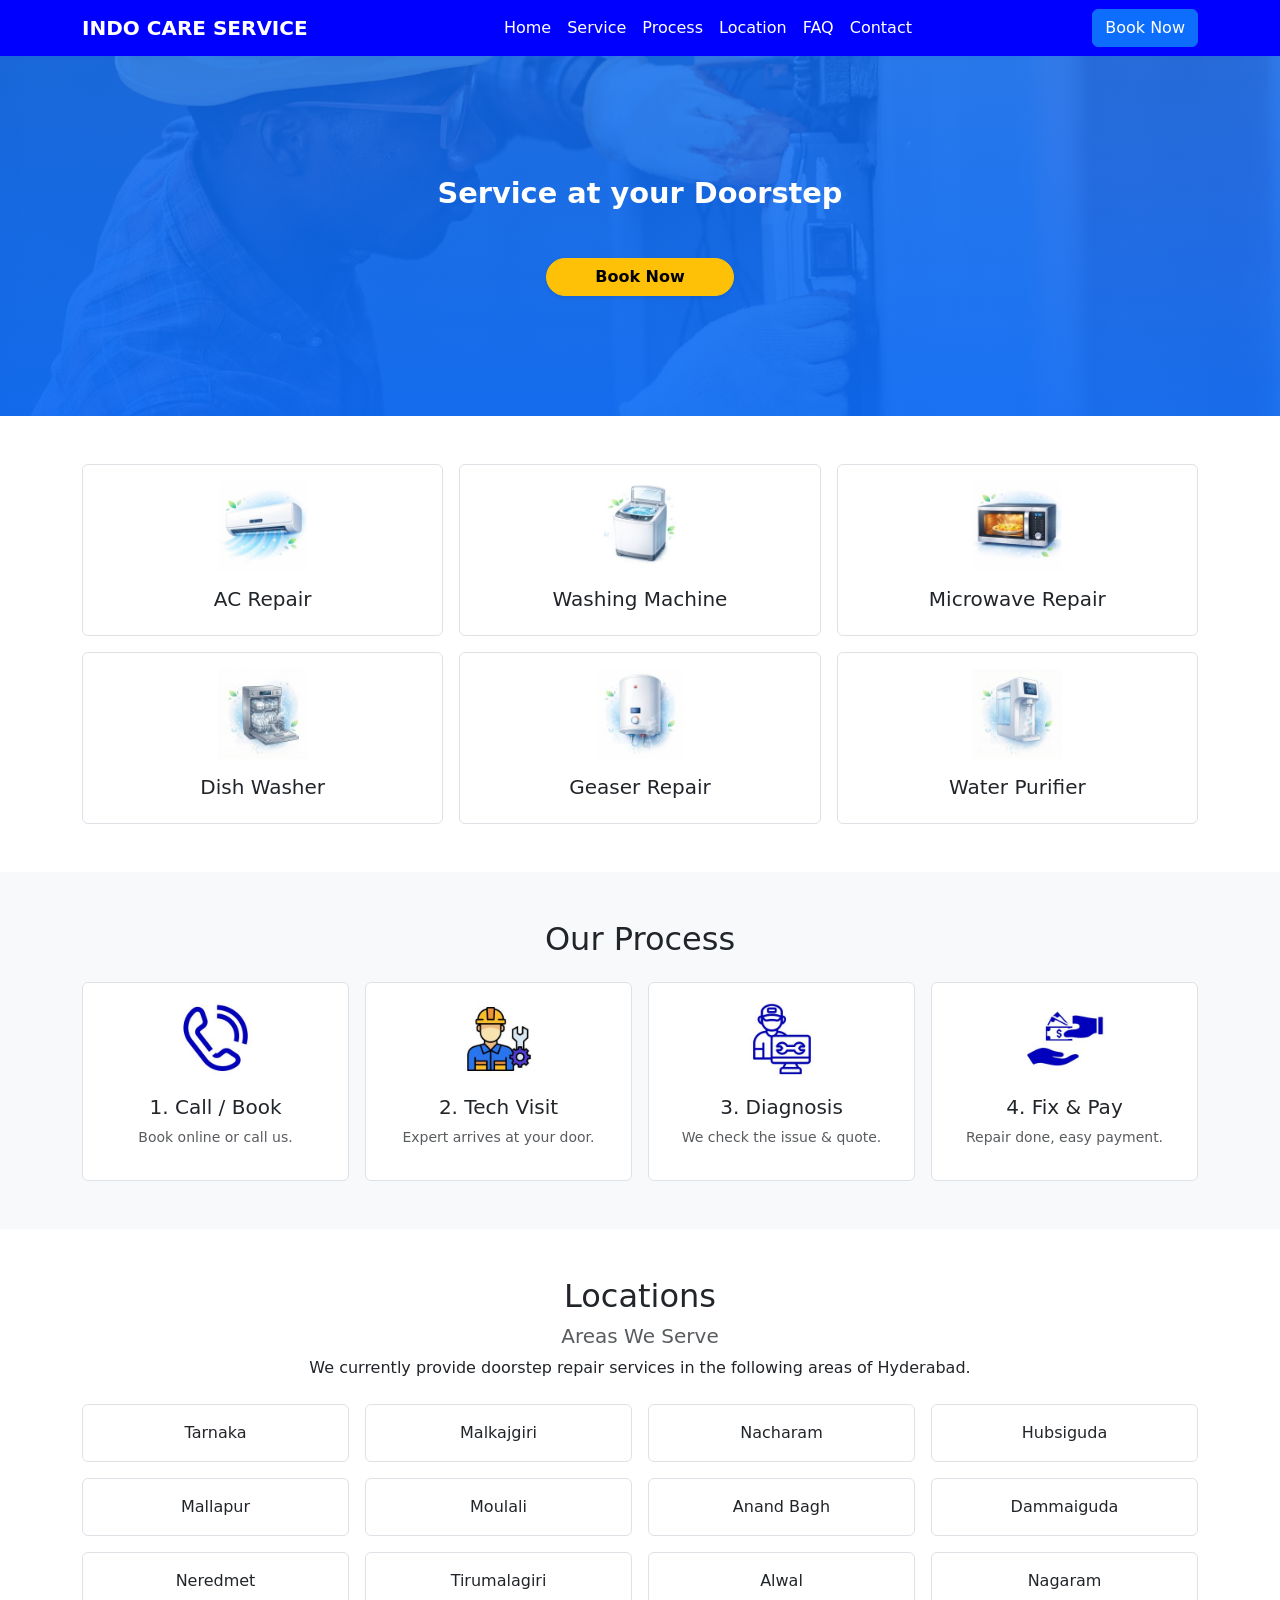
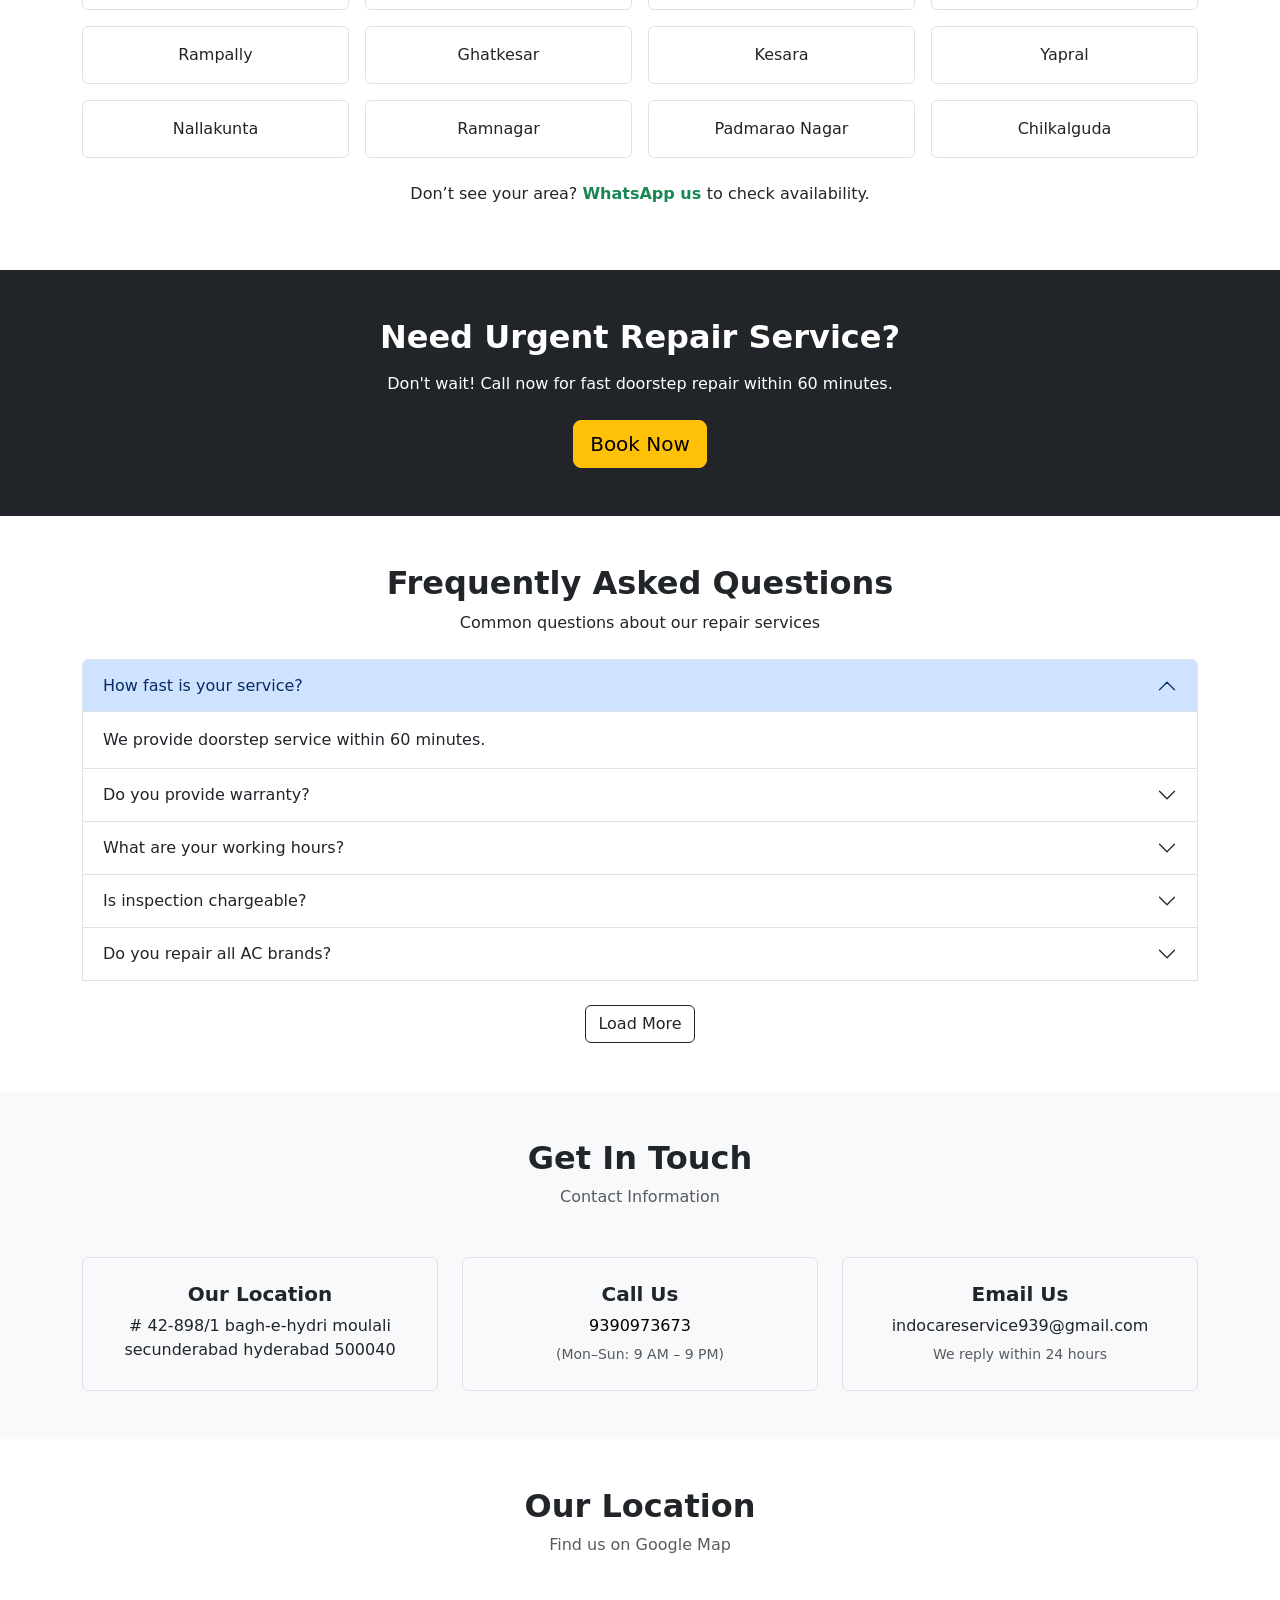
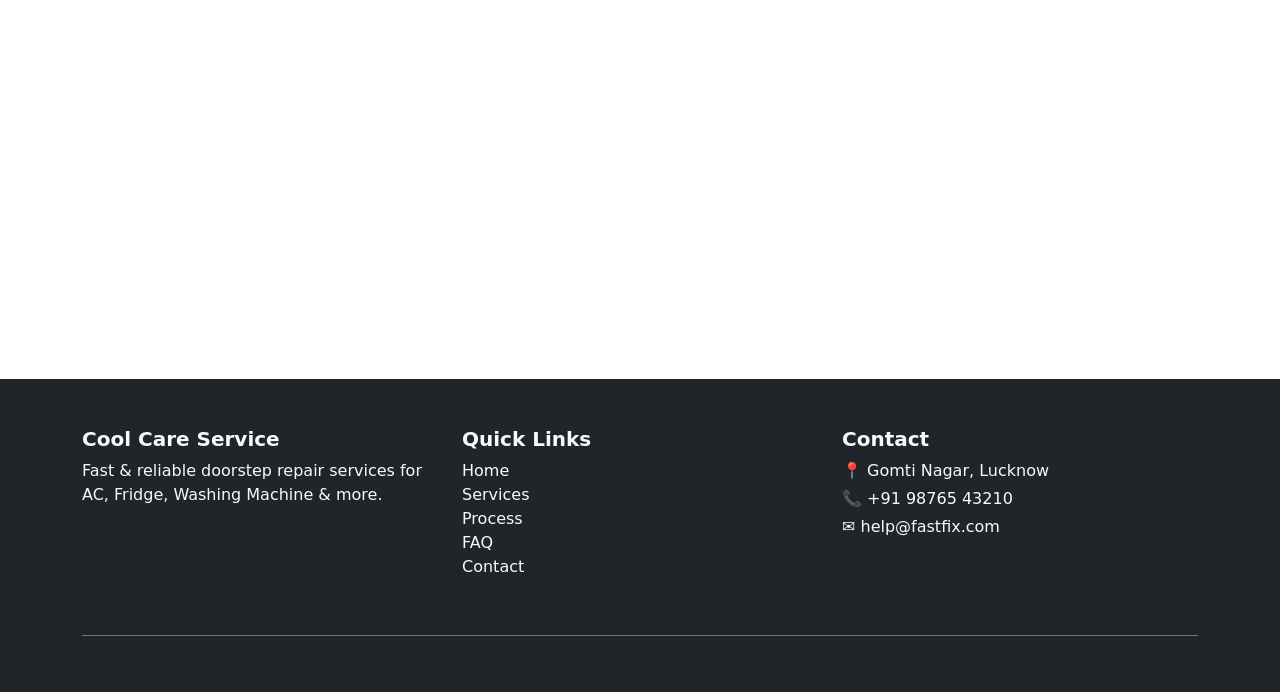
==== commit 2aa38bad: "code added" ====
--- a/index.html
+++ b/index.html
@@ -7,8 +7,10 @@
 
     <!-- Mobile Responsive (MOST IMPORTANT) -->
     <meta name="viewport" content="width=device-width, initial-scale=1.0" />
-    <link rel="stylesheet" href="https://cdnjs.cloudflare.com/ajax/libs/font-awesome/6.5.1/css/all.min.css">
-
+    <link
+      rel="stylesheet"
+      href="https://cdnjs.cloudflare.com/ajax/libs/font-awesome/6.5.1/css/all.min.css"
+    />
 
     <!-- Bootstrap 5 CSS CDN -->
     <link
@@ -19,624 +21,692 @@
   </head>
   <body>
     <!-- ============== Navbar Start Here ============= -->
-   <div id="navbar"></div>
+    <nav class="navbar navbar-expand-lg navbar-light bg-custom fixed-top">
+      <div class="container">
+        <!-- Logo -->
+        <a class="navbar-brand" href="#">Indo Care Service</a>
+
+        <!-- Toggle Button (Mobile) -->
+        <button
+          class="navbar-toggler custom-toggle"
+          type="button"
+          data-bs-toggle="offcanvas"
+          data-bs-target="#mobileMenu"
+        >
+          <i class="fa-solid fa-bars"></i>
+        </button>
+
+        <!-- Desktop Menu -->
+        <div class="collapse navbar-collapse d-none d-lg-flex">
+          <!-- Center Menu -->
+          <ul class="navbar-nav mx-auto">
+            <li class="nav-item"><a class="nav-link" href="index.html">Home</a></li>
+            <li class="nav-item">
+              <a class="nav-link" href="#services">Service</a>
+            </li>
+            <li class="nav-item"><a class="nav-link" href="#process">Process</a></li>
+            <li class="nav-item"><a class="nav-link" href="#location">Location</a></li>
+            <li class="nav-item"><a class="nav-link" href="#faq">FAQ</a></li>
+            <li class="nav-item"><a class="nav-link" href="#contact">Contact</a></li>
+          </ul>
+
+          <!-- Right Button -->
+          <a href="https://wa.me/917780563336?text=Hi%2C%20I%20want%20to%20book%20a%20home%20appliance%20repair%20service.%20Please%20share%20details" class="btn btn-primary">Book Now</a>
+        </div>
+      </div>
+    </nav>
+
+    <div
+      class="offcanvas offcanvas-start custom-offcanvas"
+      tabindex="-1"
+      id="mobileMenu"
+    >
+      <div class="offcanvas-header">
+        <h5 class="offcanvas-title">Menu</h5>
+        <button
+          type="button"
+          class="btn-close"
+          data-bs-dismiss="offcanvas"
+        ></button>
+      </div>
+
+      <div class="offcanvas-body">
+        <ul class="navbar-nav">
+          <li class="nav-item"><a class="nav-link" href="index.html">Home</a></li>
+          <li class="nav-item">
+            <a class="nav-link" href="#services">Service</a>
+          </li>
+          <li class="nav-item"><a class="nav-link" href="#process">Process</a></li>
+          <li class="nav-item"><a class="nav-link" href="#location">Location</a></li>
+          <li class="nav-item"><a class="nav-link" href="#faq">FAQ</a></li>
+          <li class="nav-item"><a class="nav-link" href="#contact">Contact</a></li>
+        </ul>
+
+        <a href="#" class="btn btn-primary w-100 mt-3">Book Now</a>
+      </div>
+    </div>
     <!-- ============== Navbar END Here ============= -->
 
     <!-- ============== hero Service Start ============= -->
-  <section id="hero-small" class="d-flex align-items-center justify-content-center text-center text-white" style="margin-top: 56px;">
-        <div class="container">
-            <div class="row justify-content-center">
-                <div class="col-12">
-                <h1 class="fw-bold mb-lg-5 mb-3" style="font-size: 1.8rem;">Service at your Doorstep</h1>
-                    
-                    <a href="https://wa.me/919876543210?text=Hi,%20I%20want%20to%20book%20a%20service" class="btn btn-warning rounded-pill px-5 fw-bold shadow-sm">
-                        Book Now
-                    </a>
+    <section
+      id="hero-small"
+      class="d-flex align-items-center justify-content-center text-center text-white"
+      style="margin-top: 56px"
+    >
+      <div class="container">
+        <div class="row justify-content-center">
+          <div class="col-12">
+            <h1 class="fw-bold mb-lg-5 mb-3" style="font-size: 1.8rem">
+              Service at your Doorstep
+            </h1>
+
+            <a
+              href="https://wa.me/917780563336?text=Hi%2C%20I%20want%20to%20book%20a%20home%20appliance%20repair%20service.%20Please%20share%20details"
+              class="btn btn-warning rounded-pill px-5 fw-bold shadow-sm"
+            >
+              Book Now
+            </a>
+          </div>
+        </div>
+      </div>
+    </section>
+
+    <section class="py-5" id="services">
+      <div class="container">
+        <div class="row g-3">
+          <!-- Card 1 -->
+          <div class="col-6 col-lg-4">
+            <a href="/ac-repair.html" class="text-decoration-none">
+              <div class="card text-center border h-100">
+                <div class="card-body">
+                  <img src="/images/ac-repair.jpg" width="90" class="mb-3" />
+                  <h5>AC Repair</h5>
                 </div>
-            </div>
-        </div>
+              </div>
+            </a>
+          </div>
+
+          <!-- Card 2 -->
+          <div class="col-6 col-lg-4">
+            <a href="/washing-machine-repair.html" class="text-decoration-none">
+              <div class="card text-center border h-100">
+                <div class="card-body">
+                  <img
+                    src="/images/washing-machine-repair.jpg"
+                    width="90"
+                    class="mb-3"
+                  />
+                  <h5>Washing Machine</h5>
+                </div>
+              </div>
+            </a>
+          </div>
+
+          <!-- Card 3 -->
+          <div class="col-6 col-lg-4">
+            <a href="/microwave-repair.html" class="text-decoration-none">
+              <div class="card text-center border h-100">
+                <div class="card-body">
+                  <img src="/images/microven.jpg" width="90" class="mb-3" />
+                  <h5>Microwave Repair</h5>
+                </div>
+              </div>
+            </a>
+          </div>
+
+          <!-- Card 4 -->
+          <div class="col-6 col-lg-4">
+            <a href="/dishwasher.html" class="text-decoration-none">
+              <div class="card text-center border h-100">
+                <div class="card-body">
+                  <img src="/images/dish-washer.jpg" width="90" class="mb-3" />
+                  <h5>Dish Washer</h5>
+                </div>
+              </div>
+            </a>
+          </div>
+
+          <!-- Card 5 -->
+          <div class="col-6 col-lg-4">
+            <a href="/geaser-repair.html" class="text-decoration-none">
+              <div class="card text-center border h-100">
+                <div class="card-body">
+                  <img
+                    src="/images/geaser-repair.jpg"
+                    width="90"
+                    class="mb-3"
+                  />
+                  <h5>Geaser Repair</h5>
+                </div>
+              </div>
+            </a>
+          </div>
+
+          <!-- Card 6 -->
+          <div class="col-6 col-lg-4">
+            <a href="/water-purifier.html" class="text-decoration-none">
+              <div class="card text-center border h-100">
+                <div class="card-body">
+                  <img src="/images/purifier.jpg" width="90" class="mb-3" />
+                  <h5>Water Purifier</h5>
+                </div>
+              </div>
+            </a>
+          </div>
+        </div>
+      </div>
     </section>
-  
+    <!-- ============== hero Service END ============= -->
+
+    <!-- ============== Process Start ============= -->
+
+    <section class="py-5 bg-light" id="process">
+      <div class="container">
+        <h2 class="text-center mb-4">Our Process</h2>
+
+        <div class="row g-3">
+          <!-- Step 1 -->
+          <div class="col-6 col-lg-3">
+            <div class="card text-center h-100 border">
+              <div class="card-body">
+                <img src="/images/call-tech.jpg" width="80" class="mb-3" />
+                <h5>1. Call / Book</h5>
+                <p class="small text-muted">Book online or call us.</p>
+              </div>
+            </div>
+          </div>
+
+          <!-- Step 2 -->
+          <div class="col-6 col-lg-3">
+            <div class="card text-center h-100 border">
+              <div class="card-body">
+                <img src="/images/visit.jpg" width="80" class="mb-3" />
+                <h5>2. Tech Visit</h5>
+                <p class="small text-muted">Expert arrives at your door.</p>
+              </div>
+            </div>
+          </div>
+
+          <!-- Step 3 -->
+          <div class="col-6 col-lg-3">
+            <div class="card text-center h-100 border">
+              <div class="card-body">
+                <img src="/images/diagnose.jpg" width="80" class="mb-3" />
+                <h5>3. Diagnosis</h5>
+                <p class="small text-muted">We check the issue & quote.</p>
+              </div>
+            </div>
+          </div>
+
+          <!-- Step 4 -->
+          <div class="col-6 col-lg-3">
+            <div class="card text-center h-100 border">
+              <div class="card-body">
+                <img src="/images/pay.jpg" width="80" class="mb-3" />
+                <h5>4. Fix & Pay</h5>
+                <p class="small text-muted">Repair done, easy payment.</p>
+              </div>
+            </div>
+          </div>
+        </div>
+      </div>
+    </section>
+    <!-- ============== Process End ============= -->
+
+    <!-- ============== Location Start ============= -->
+    <section class="py-5" id="location">
+      <div class="container">
+        <h2 class="text-center">Locations</h2>
+        <h5 class="text-center text-muted mb-2">Areas We Serve</h5>
+
+        <p class="text-center mb-4">
+          We currently provide doorstep repair services in the following areas
+          of Hyderabad.
+        </p>
+
+        <div class="row g-3 text-center">
+          <!-- Area 1 -->
+          <div class="col-6 col-lg-3">
+            <div class="border rounded py-3">Tarnaka</div>
+          </div>
+
+          <!-- Area 2 -->
+          <div class="col-6 col-lg-3">
+            <div class="border rounded py-3">Malkajgiri</div>
+          </div>
+
+          <!-- Area 3 -->
+          <div class="col-6 col-lg-3">
+            <div class="border rounded py-3">Nacharam</div>
+          </div>
+
+          <!-- Area 4 -->
+          <div class="col-6 col-lg-3">
+            <div class="border rounded py-3">Hubsiguda</div>
+          </div>
+
+          <!-- Area 5 -->
+          <div class="col-6 col-lg-3">
+            <div class="border rounded py-3">Mallapur</div>
+          </div>
+
+          <!-- Area 6 -->
+          <div class="col-6 col-lg-3">
+            <div class="border rounded py-3">Moulali</div>
+          </div>
+
+          <!-- Area 7 -->
+          <div class="col-6 col-lg-3">
+            <div class="border rounded py-3">Anand Bagh</div>
+          </div>
+
+          <!-- Area 8 -->
+          <div class="col-6 col-lg-3">
+            <div class="border rounded py-3">Dammaiguda</div>
+          </div>
+          <!-- Area 9 -->
+          <div class="col-6 col-lg-3">
+            <div class="border rounded py-3">Neredmet</div>
+          </div>
+          <!-- Area 10 -->
+          <div class="col-6 col-lg-3">
+            <div class="border rounded py-3">Tirumalagiri</div>
+          </div>
+          <!-- Area 11 -->
+          <div class="col-6 col-lg-3">
+            <div class="border rounded py-3">Alwal</div>
+          </div>
+          <!-- Area 12 -->
+          <div class="col-6 col-lg-3">
+            <div class="border rounded py-3">Nagaram</div>
+          </div>
+          <!-- Area 13 -->
+          <div class="col-6 col-lg-3">
+            <div class="border rounded py-3">Rampally</div>
+          </div>
+          <!-- Area 14 -->
+          <div class="col-6 col-lg-3">
+            <div class="border rounded py-3">Ghatkesar</div>
+          </div>
+          <!-- Area 15 -->
+          <div class="col-6 col-lg-3">
+            <div class="border rounded py-3">Kesara</div>
+          </div>
+          <!-- Area 16 -->
+          <div class="col-6 col-lg-3">
+            <div class="border rounded py-3">Yapral</div>
+          </div>
+          <!-- Area 17 -->
+          <div class="col-6 col-lg-3">
+            <div class="border rounded py-3">Nallakunta</div>
+          </div>
+          <!-- Area 18 -->
+          <div class="col-6 col-lg-3">
+            <div class="border rounded py-3">Ramnagar</div>
+          </div>
+          <!-- Area 19 -->
+          <div class="col-6 col-lg-3">
+            <div class="border rounded py-3">Padmarao Nagar</div>
+          </div>
+          <!-- Area 20 -->
+          <div class="col-6 col-lg-3">
+            <div class="border rounded py-3">Chilkalguda</div>
+          </div>
+        </div>
+
+        <!-- WhatsApp Note -->
+        <p class="text-center mt-4">
+          Don’t see your area?
+          <a
+            href="https://wa.me/917780563336?text=Hi%2C%20I%20want%20to%20book%20a%20home%20appliance%20repair%20service.%20Please%20share%20details"
+            class="text-success fw-bold text-decoration-none"
+          >
+            WhatsApp us
+          </a>
+          to check availability.
+        </p>
+      </div>
+    </section>
+    <!-- ============== Location End ============= -->
+
+    <!-- ============== CTA Section Start ============= -->
+    <section class="py-5 bg-dark text-white text-center">
+      <div class="container">
+        <h2 class="fw-bold mb-3">Need Urgent Repair Service?</h2>
+
+        <p class="mb-4">
+          Don't wait! Call now for fast doorstep repair within 60 minutes.
+        </p>
+
+        <a
+          href="https://wa.me/917780563336?text=Hi%2C%20I%20want%20to%20book%20a%20home%20appliance%20repair%20service.%20Please%20share%20details"
+          class="btn btn-warning btn-lg"
+        >
+          Book Now
+        </a>
+      </div>
+    </section>
+    <!-- ============== CTA Section END ============= -->
+
+    <!-- ============== FAQ Section ============= -->
+    <section class="py-5" id="faq">
+      <div class="container">
+        <div class="text-center mb-4">
+          <h2 class="fw-bold">Frequently Asked Questions</h2>
+          <p>Common questions about our repair services</p>
+        </div>
+
+        <div class="accordion" id="faqAccordion">
+          <!-- FAQ 1 -->
+          <div class="accordion-item faq-item">
+            <h2 class="accordion-header">
+              <button
+                class="accordion-button"
+                data-bs-toggle="collapse"
+                data-bs-target="#faq1"
+              >
+                How fast is your service?
+              </button>
+            </h2>
+            <div id="faq1" class="accordion-collapse collapse show">
+              <div class="accordion-body">
+                We provide doorstep service within 60 minutes.
+              </div>
+            </div>
+          </div>
+
+          <!-- FAQ 2 -->
+          <div class="accordion-item faq-item">
+            <h2 class="accordion-header">
+              <button
+                class="accordion-button collapsed"
+                data-bs-toggle="collapse"
+                data-bs-target="#faq2"
+              >
+                Do you provide warranty?
+              </button>
+            </h2>
+            <div id="faq2" class="accordion-collapse collapse">
+              <div class="accordion-body">
+                Yes, we provide service warranty on repairs.
+              </div>
+            </div>
+          </div>
+
+          <!-- FAQ 3 -->
+          <div class="accordion-item faq-item">
+            <h2 class="accordion-header">
+              <button
+                class="accordion-button collapsed"
+                data-bs-toggle="collapse"
+                data-bs-target="#faq3"
+              >
+                What are your working hours?
+              </button>
+            </h2>
+            <div id="faq3" class="accordion-collapse collapse">
+              <div class="accordion-body">
+                We work 7 days a week from 9 AM to 9 PM.
+              </div>
+            </div>
+          </div>
+
+          <!-- FAQ 4 -->
+          <div class="accordion-item faq-item">
+            <h2 class="accordion-header">
+              <button
+                class="accordion-button collapsed"
+                data-bs-toggle="collapse"
+                data-bs-target="#faq4"
+              >
+                Is inspection chargeable?
+              </button>
+            </h2>
+            <div id="faq4" class="accordion-collapse collapse">
+              <div class="accordion-body">
+                Inspection charges are minimal and adjusted in final bill.
+              </div>
+            </div>
+          </div>
+
+          <!-- FAQ 5 -->
+          <div class="accordion-item faq-item">
+            <h2 class="accordion-header">
+              <button
+                class="accordion-button collapsed"
+                data-bs-toggle="collapse"
+                data-bs-target="#faq5"
+              >
+                Do you repair all AC brands?
+              </button>
+            </h2>
+            <div id="faq5" class="accordion-collapse collapse">
+              <div class="accordion-body">
+                Yes, we repair all major AC brands.
+              </div>
+            </div>
+          </div>
+
+          <!-- ===== Hidden FAQs ===== -->
+
+          <div class="accordion-item faq-item d-none">
+            <h2 class="accordion-header">
+              <button
+                class="accordion-button collapsed"
+                data-bs-toggle="collapse"
+                data-bs-target="#faq6"
+              >
+                Do you provide same day service?
+              </button>
+            </h2>
+            <div id="faq6" class="accordion-collapse collapse">
+              <div class="accordion-body">
+                Yes, same day service is available.
+              </div>
+            </div>
+          </div>
+
+          <div class="accordion-item faq-item d-none">
+            <h2 class="accordion-header">
+              <button
+                class="accordion-button collapsed"
+                data-bs-toggle="collapse"
+                data-bs-target="#faq7"
+              >
+                Are spare parts original?
+              </button>
+            </h2>
+            <div id="faq7" class="accordion-collapse collapse">
+              <div class="accordion-body">We use only genuine spare parts.</div>
+            </div>
+          </div>
+
+          <div class="accordion-item faq-item d-none">
+            <h2 class="accordion-header">
+              <button
+                class="accordion-button collapsed"
+                data-bs-toggle="collapse"
+                data-bs-target="#faq8"
+              >
+                How can I book a service?
+              </button>
+            </h2>
+            <div id="faq8" class="accordion-collapse collapse">
+              <div class="accordion-body">
+                You can call us or book online easily.
+              </div>
+            </div>
+          </div>
+
+          <div class="accordion-item faq-item d-none">
+            <h2 class="accordion-header">
+              <button
+                class="accordion-button collapsed"
+                data-bs-toggle="collapse"
+                data-bs-target="#faq9"
+              >
+                Do you service commercial ACs?
+              </button>
+            </h2>
+            <div id="faq9" class="accordion-collapse collapse">
+              <div class="accordion-body">
+                Yes, we handle residential & commercial units.
+              </div>
+            </div>
+          </div>
+
+          <div class="accordion-item faq-item d-none">
+            <h2 class="accordion-header">
+              <button
+                class="accordion-button collapsed"
+                data-bs-toggle="collapse"
+                data-bs-target="#faq10"
+              >
+                What payment methods are accepted?
+              </button>
+            </h2>
+            <div id="faq10" class="accordion-collapse collapse">
+              <div class="accordion-body">
+                Cash, UPI, and online payments are accepted.
+              </div>
+            </div>
+          </div>
+        </div>
+
+        <!-- Load More Button -->
+        <div class="text-center mt-4">
+          <button class="btn btn-outline-dark" id="loadMoreFaq">
+            Load More
+          </button>
+        </div>
+      </div>
+    </section>
+
+    <!-- ============== Get in Touch ============= -->
+    <section class="py-5 bg-light" id="contact">
+      <div class="container">
+        <!-- Heading -->
+        <div class="text-center mb-5">
+          <h2 class="fw-bold">Get In Touch</h2>
+          <p class="text-muted">Contact Information</p>
+        </div>
+
+        <div class="row g-4">
+          <!-- Location -->
+          <div class="col-md-4 col-sm-6">
+            <div class="border p-4 h-100 text-center rounded">
+              <h5 class="fw-bold">Our Location</h5>
+              <p class="mb-0">
+                # 42-898/1 bagh-e-hydri moulali <br />secunderabad hyderabad
+                500040
+              </p>
+            </div>
+          </div>
+
+          <!-- Call -->
+          <div class="col-md-4 col-sm-6">
+            <div class="border p-4 h-100 text-center rounded">
+              <h5 class="fw-bold">Call Us</h5>
+              <p class="mb-1">
+                <a
+                  href="tel:+919390973673"
+                  class="text-decoration-none text-black"
+                  >9390973673</a
+                >
+              </p>
+              <small class="text-muted">(Mon–Sun: 9 AM – 9 PM)</small>
+            </div>
+          </div>
+
+          <!-- Email -->
+          <div class="col-md-4 col-sm-12">
+            <div class="border p-4 h-100 text-center rounded">
+              <h5 class="fw-bold">Email Us</h5>
+              <p class="mb-1 text-break">indocareservice939@gmail.com</p>
+              <small class="text-muted">We reply within 24 hours</small>
+            </div>
+          </div>
+        </div>
+      </div>
+    </section>
+
+    <!-- ============ MAP Section ========== -->
     <section class="py-5">
-  <div class="container">
-
-    <div class="row g-3">
-
-      <!-- Card 1 -->
-      <div class="col-6 col-lg-4">
-        <a href="/ac-repair.html" class="text-decoration-none">
-        <div class="card text-center border h-100">
-          <div class="card-body">
-            <img src="/images/ac-repair.jpg" width="90" class="mb-3">
-            <h5>AC Repair</h5>
-          </div>
-        </div>
-        </a>
-      </div>
-
-      <!-- Card 2 -->
-      <div class="col-6 col-lg-4">
-          <a href="/washing-machine-repair.html" class="text-decoration-none">
-        <div class="card text-center border h-100">
-          <div class="card-body">
-            <img src="/images/washing-machine-repair.jpg" width="90" class="mb-3">
-            <h5>Washing Machine</h5>
-          </div>
-        </div>
-        </a>
-      </div>
-
-      <!-- Card 3 -->
-      <div class="col-6 col-lg-4">
-          <a href="/microwave-repair.html" class="text-decoration-none">
-        <div class="card text-center border h-100">
-          <div class="card-body">
-            <img src="/images/microven.jpg" width="90" class="mb-3">
-            <h5>Microwave Repair</h5>
-          </div>
-        </div>
-        </a>
-      </div>
-
-      <!-- Card 4 -->
-      <div class="col-6 col-lg-4">
-          <a href="/dishwasher.html" class="text-decoration-none">
-        <div class="card text-center border h-100">
-          <div class="card-body">
-            <img src="/images/dish-washer.jpg" width="90" class="mb-3">
-            <h5>Dish Washer</h5>
-          </div>
-        </div>
-        </a>
-      </div>
-
-      <!-- Card 5 -->
-      <div class="col-6 col-lg-4">
-          <a href="/geaser-repair.html" class="text-decoration-none">
-        <div class="card text-center border h-100">
-          <div class="card-body">
-            <img src="/images/geaser-repair.jpg" width="90" class="mb-3">
-            <h5>Geaser Repair</h5>
-          </div>
-        </div>
-        </a>
-      </div>
-
-      <!-- Card 6 -->
-      <div class="col-6 col-lg-4">
-          <a href="/water-purifier.html" class="text-decoration-none">
-        <div class="card text-center border h-100">
-          <div class="card-body">
-            <img src="/images/purifier.jpg" width="90" class="mb-3">
-            <h5>Water Purifier</h5>
-          </div>
-        </div>
-        </a>
-      </div>
-
-    </div>
-
-  </div>
-</section>
-    <!-- ============== hero Service END ============= -->
-
-       <!-- ============== Process Start ============= -->
-
-       <section class="py-5 bg-light">
-  <div class="container">
-
-    <h2 class="text-center mb-4">Our Process</h2>
-
-    <div class="row g-3">
-
-      <!-- Step 1 -->
-      <div class="col-6 col-lg-3">
-        <div class="card text-center h-100 border">
-          <div class="card-body">
-            <img src="/images/call-tech.jpg" width="80" class="mb-3">
-            <h5>1. Call / Book</h5>
-            <p class="small text-muted">
-              Book online or call us.
+      <div class="container">
+        <!-- Heading -->
+        <div class="text-center mb-4">
+          <h2 class="fw-bold">Our Location</h2>
+          <p class="text-muted">Find us on Google Map</p>
+        </div>
+      </div>
+      <!-- Map -->
+      <div class="container-fluid">
+        <div class="row">
+          <iframe
+            src="https://www.google.com/maps/embed?pb=!1m18!1m12!1m3!1d30447.98339640693!2d78.53824846701299!3d17.459813440120946!2m3!1f0!2f0!3f0!3m2!1i1024!2i768!4f13.1!3m3!1m2!1s0x3bcb9b8c40685e0b%3A0x4c3218b4ec01c135!2sSatya%20Sai%20Nilayam%2C%2042-978%2F1%2C%20Bagh-E-Hydri%2C%20Parisrama%20Nagar%2C%20Moula%20Ali%2C%20Hyderabad%2C%20Secunderabad%2C%20Telangana%20500040!5e0!3m2!1sen!2sin!4v1770566208095!5m2!1sen!2sin"
+            width=""
+            height="350"
+            style="border: 0"
+            allowfullscreen=""
+            loading="lazy"
+            referrerpolicy="no-referrer-when-downgrade"
+          ></iframe>
+        </div>
+      </div>
+    </section>
+
+    <!-- ============== Footer Section =============== -->
+    <footer class="bg-dark text-light pt-5">
+      <div class="container">
+        <div class="row">
+          <!-- Brand / About -->
+          <div class="col-md-4 mb-4">
+            <h5 class="fw-bold">Cool Care Service</h5>
+            <p class="">
+              Fast & reliable doorstep repair services for AC, Fridge, Washing
+              Machine & more.
             </p>
           </div>
-        </div>
-      </div>
-
-      <!-- Step 2 -->
-      <div class="col-6 col-lg-3">
-        <div class="card text-center h-100 border">
-          <div class="card-body">
-            <img src="/images/visit.jpg" width="80" class="mb-3">
-            <h5>2. Tech Visit</h5>
-            <p class="small text-muted">
-              Expert arrives at your door.
-            </p>
-          </div>
-        </div>
-      </div>
-
-      <!-- Step 3 -->
-      <div class="col-6 col-lg-3">
-        <div class="card text-center h-100 border">
-          <div class="card-body">
-            <img src="/images/diagnose.jpg" width="80" class="mb-3">
-            <h5>3. Diagnosis</h5>
-            <p class="small text-muted">
-              We check the issue & quote.
-            </p>
-          </div>
-        </div>
-      </div>
-
-      <!-- Step 4 -->
-      <div class="col-6 col-lg-3">
-        <div class="card text-center h-100 border">
-          <div class="card-body">
-            <img src="/images/pay.jpg" width="80" class="mb-3">
-            <h5>4. Fix & Pay</h5>
-            <p class="small text-muted">
-              Repair done, easy payment.
-            </p>
-          </div>
-        </div>
-      </div>
-
-    </div>
-
-  </div>
-</section>
-<!-- ============== Process End ============= -->
-
-<!-- ============== Location Start ============= -->
- <section class="py-5">
-  <div class="container">
-
-    <h2 class="text-center">Locations</h2>
-    <h5 class="text-center text-muted mb-2">Areas We Serve</h5>
-
-    <p class="text-center mb-4">
-      We currently provide doorstep repair services in the following areas of Hyderabad.
-    </p>
-
-    <div class="row g-3 text-center">
-
-      <!-- Area 1 -->
-      <div class="col-6 col-lg-3">
-        <div class="border rounded py-3">
-          Tarnaka
-        </div>
-      </div>
-
-      <!-- Area 2 -->
-      <div class="col-6 col-lg-3">
-        <div class="border rounded py-3">
-          Malkajgiri
-        </div>
-      </div>
-
-      <!-- Area 3 -->
-      <div class="col-6 col-lg-3">
-        <div class="border rounded py-3">
-          Nacharam
-        </div>
-      </div>
-
-      <!-- Area 4 -->
-      <div class="col-6 col-lg-3">
-        <div class="border rounded py-3">
-          Hubsiguda
-        </div>
-      </div>
-
-      <!-- Area 5 -->
-      <div class="col-6 col-lg-3">
-        <div class="border rounded py-3">
-          Mallapur
-        </div>
-      </div>
-
-      <!-- Area 6 -->
-      <div class="col-6 col-lg-3">
-        <div class="border rounded py-3">
-          Moulali
-        </div>
-      </div>
-
-      <!-- Area 7 -->
-      <div class="col-6 col-lg-3">
-        <div class="border rounded py-3">
-          Anand Bagh
-        </div>
-      </div>
-
-      <!-- Area 8 -->
-      <div class="col-6 col-lg-3">
-        <div class="border rounded py-3">
-          Dammaiguda
-        </div>
-      </div>
-      <!-- Area 9 -->
-      <div class="col-6 col-lg-3">
-        <div class="border rounded py-3">
-          Neredmet
-        </div>
-      </div>
-      <!-- Area 10 -->
-      <div class="col-6 col-lg-3">
-        <div class="border rounded py-3">
-          Tirumalagiri
-        </div>
-      </div>
-      <!-- Area 11 -->
-      <div class="col-6 col-lg-3">
-        <div class="border rounded py-3">
-          Alwal
-        </div>
-      </div>
-      <!-- Area 12 -->
-      <div class="col-6 col-lg-3">
-        <div class="border rounded py-3">
-          Nagaram
-        </div>
-      </div>
-      <!-- Area 13 -->
-      <div class="col-6 col-lg-3">
-        <div class="border rounded py-3">
-          Rampally
-        </div>
-      </div>
-      <!-- Area 14 -->
-      <div class="col-6 col-lg-3">
-        <div class="border rounded py-3">
-          Ghatkesar
-        </div>
-      </div>
-      <!-- Area 15 -->
-      <div class="col-6 col-lg-3">
-        <div class="border rounded py-3">
-          Kesara
-        </div>
-      </div>
-       <!-- Area 16 -->
-      <div class="col-6 col-lg-3">
-        <div class="border rounded py-3">
-          Yapral
-        </div>
-      </div>
-       <!-- Area 17 -->
-      <div class="col-6 col-lg-3">
-        <div class="border rounded py-3">
-          Nallakunta
-        </div>
-      </div>
-       <!-- Area 18 -->
-      <div class="col-6 col-lg-3">
-        <div class="border rounded py-3">
-          Ramnagar
-        </div>
-      </div>
-       <!-- Area 19 -->
-      <div class="col-6 col-lg-3">
-        <div class="border rounded py-3">
-          Padmarao Nagar
-        </div>
-      </div>
-       <!-- Area 20 -->
-      <div class="col-6 col-lg-3">
-        <div class="border rounded py-3">
-          Chilkalguda
-        </div>
-      </div>
-
-    </div>
-
-    <!-- WhatsApp Note -->
-    <p class="text-center mt-4">
-      Don’t see your area?
-      <a href="#" class="text-success fw-bold text-decoration-none">
-        WhatsApp us
-      </a>
-      to check availability.
-    </p>
-
-  </div>
-</section>
-<!-- ============== Location End ============= -->
-
-<!-- ============== CTA Section Start ============= -->
-<section class="py-5 bg-dark text-white text-center">
-  <div class="container">
-
-    <h2 class="fw-bold mb-3">
-      Need Urgent Repair Service?
-    </h2>
-
-    <p class="mb-4">
-      Don't wait! Call now for fast doorstep repair within 60 minutes.
-    </p>
-
-    <a href="#" class="btn btn-warning btn-lg">
-      Book Now
-    </a>
-
-  </div>
-</section>
-<!-- ============== CTA Section END ============= -->
-
-<!-- ============== FAQ Section ============= -->
- <section class="py-5">
-  <div class="container">
-    <div class="text-center mb-4">
-      <h2 class="fw-bold">Frequently Asked Questions</h2>
-      <p>Common questions about our repair services</p>
-    </div>
-
-    <div class="accordion" id="faqAccordion">
-
-      <!-- FAQ 1 -->
-      <div class="accordion-item faq-item">
-        <h2 class="accordion-header">
-          <button class="accordion-button" data-bs-toggle="collapse" data-bs-target="#faq1">
-            How fast is your service?
-          </button>
-        </h2>
-        <div id="faq1" class="accordion-collapse collapse show">
-          <div class="accordion-body">
-            We provide doorstep service within 60 minutes.
-          </div>
-        </div>
-      </div>
-
-      <!-- FAQ 2 -->
-      <div class="accordion-item faq-item">
-        <h2 class="accordion-header">
-          <button class="accordion-button collapsed" data-bs-toggle="collapse" data-bs-target="#faq2">
-            Do you provide warranty?
-          </button>
-        </h2>
-        <div id="faq2" class="accordion-collapse collapse">
-          <div class="accordion-body">
-            Yes, we provide service warranty on repairs.
-          </div>
-        </div>
-      </div>
-
-      <!-- FAQ 3 -->
-      <div class="accordion-item faq-item">
-        <h2 class="accordion-header">
-          <button class="accordion-button collapsed" data-bs-toggle="collapse" data-bs-target="#faq3">
-            What are your working hours?
-          </button>
-        </h2>
-        <div id="faq3" class="accordion-collapse collapse">
-          <div class="accordion-body">
-            We work 7 days a week from 9 AM to 9 PM.
-          </div>
-        </div>
-      </div>
-
-      <!-- FAQ 4 -->
-      <div class="accordion-item faq-item">
-        <h2 class="accordion-header">
-          <button class="accordion-button collapsed" data-bs-toggle="collapse" data-bs-target="#faq4">
-            Is inspection chargeable?
-          </button>
-        </h2>
-        <div id="faq4" class="accordion-collapse collapse">
-          <div class="accordion-body">
-            Inspection charges are minimal and adjusted in final bill.
-          </div>
-        </div>
-      </div>
-
-      <!-- FAQ 5 -->
-      <div class="accordion-item faq-item">
-        <h2 class="accordion-header">
-          <button class="accordion-button collapsed" data-bs-toggle="collapse" data-bs-target="#faq5">
-            Do you repair all AC brands?
-          </button>
-        </h2>
-        <div id="faq5" class="accordion-collapse collapse">
-          <div class="accordion-body">
-            Yes, we repair all major AC brands.
-          </div>
-        </div>
-      </div>
-
-      <!-- ===== Hidden FAQs ===== -->
-
-      <div class="accordion-item faq-item d-none">
-        <h2 class="accordion-header">
-          <button class="accordion-button collapsed" data-bs-toggle="collapse" data-bs-target="#faq6">
-            Do you provide same day service?
-          </button>
-        </h2>
-        <div id="faq6" class="accordion-collapse collapse">
-          <div class="accordion-body">
-            Yes, same day service is available.
-          </div>
-        </div>
-      </div>
-
-      <div class="accordion-item faq-item d-none">
-        <h2 class="accordion-header">
-          <button class="accordion-button collapsed" data-bs-toggle="collapse" data-bs-target="#faq7">
-            Are spare parts original?
-          </button>
-        </h2>
-        <div id="faq7" class="accordion-collapse collapse">
-          <div class="accordion-body">
-            We use only genuine spare parts.
-          </div>
-        </div>
-      </div>
-
-      <div class="accordion-item faq-item d-none">
-        <h2 class="accordion-header">
-          <button class="accordion-button collapsed" data-bs-toggle="collapse" data-bs-target="#faq8">
-            How can I book a service?
-          </button>
-        </h2>
-        <div id="faq8" class="accordion-collapse collapse">
-          <div class="accordion-body">
-            You can call us or book online easily.
-          </div>
-        </div>
-      </div>
-
-      <div class="accordion-item faq-item d-none">
-        <h2 class="accordion-header">
-          <button class="accordion-button collapsed" data-bs-toggle="collapse" data-bs-target="#faq9">
-            Do you service commercial ACs?
-          </button>
-        </h2>
-        <div id="faq9" class="accordion-collapse collapse">
-          <div class="accordion-body">
-            Yes, we handle residential & commercial units.
-          </div>
-        </div>
-      </div>
-
-      <div class="accordion-item faq-item d-none">
-        <h2 class="accordion-header">
-          <button class="accordion-button collapsed" data-bs-toggle="collapse" data-bs-target="#faq10">
-            What payment methods are accepted?
-          </button>
-        </h2>
-        <div id="faq10" class="accordion-collapse collapse">
-          <div class="accordion-body">
-            Cash, UPI, and online payments are accepted.
-          </div>
-        </div>
-      </div>
-
-    </div>
-
-    <!-- Load More Button -->
-    <div class="text-center mt-4">
-      <button class="btn btn-outline-dark" id="loadMoreFaq">
-        Load More
-      </button>
-    </div>
-
-  </div>
-</section>
-
-<!-- ============== Get in Touch ============= -->
- <section class="py-5 bg-light">
-  <div class="container">
-
-    <!-- Heading -->
-    <div class="text-center mb-5">
-      <h2 class="fw-bold">Get In Touch</h2>
-      <p class="text-muted">Contact Information</p>
-    </div>
-
-    <div class="row g-4">
-
-      <!-- Location -->
-      <div class="col-md-4 col-sm-6">
-        <div class="border p-4 h-100 text-center rounded">
-          <h5 class="fw-bold">Our Location</h5>
-          <p class="mb-0">
-            Shop 24, Gomti Nagar,<br>
-            Lucknow, UP - 226010
-          </p>
-        </div>
-      </div>
-
-      <!-- Call -->
-      <div class="col-md-4 col-sm-6">
-        <div class="border p-4 h-100 text-center rounded">
-          <h5 class="fw-bold">Call Us</h5>
-          <p class="mb-1">+91 98765 43210</p>
-          <small class="text-muted">(Mon–Sun: 9 AM – 9 PM)</small>
-        </div>
-      </div>
-
-      <!-- Email -->
-      <div class="col-md-4 col-sm-12">
-        <div class="border p-4 h-100 text-center rounded">
-          <h5 class="fw-bold">Email Us</h5>
-          <p class="mb-1">help@fastfix.com</p>
-          <small class="text-muted">We reply within 24 hours</small>
-        </div>
-      </div>
-
-    </div>
-
-  </div>
-</section>
-
-<!-- ============ MAP Section ========== -->
-<section class="py-5">
-  <div class="container">
-
-    <!-- Heading -->
-    <div class="text-center mb-4">
-      <h2 class="fw-bold">Our Location</h2>
-      <p class="text-muted">Find us on Google Map</p>
-    </div>
-
-    <!-- Map -->
-    <div class="ratio ratio-16x9 rounded overflow-hidden border">
-      <iframe 
-        src="https://www.google.com/maps?q=Gomti+Nagar+Lucknow&output=embed"
-        allowfullscreen 
-        loading="lazy" height="200">
-      </iframe>
-    </div>
-
-  </div>
-</section>
-
-<!-- ============== Footer Section =============== -->
- <footer class="bg-dark text-light pt-5">
-  <div class="container">
-
-    <div class="row">
-
-      <!-- Brand / About -->
-      <div class="col-md-4 mb-4">
-        <h5 class="fw-bold">Cool Care Service</h5>
-        <p class="">
-          Fast & reliable doorstep repair services for AC, Fridge, Washing
-          Machine & more.
-        </p>
-      </div>
-
-      <!-- Quick Links -->
-      <div class="col-md-4 mb-4">
-        <h5 class="fw-bold">Quick Links</h5>
-        <ul class="list-unstyled">
-          <li><a href="#" class="text-light text-decoration-none">Home</a></li>
-          <li><a href="#" class="text-light text-decoration-none">Services</a></li>
-          <li><a href="#" class="text-light text-decoration-none">Process</a></li>
-          <li><a href="#" class="text-light text-decoration-none">FAQ</a></li>
-          <li><a href="#" class="text-light text-decoration-none">Contact</a></li>
-        </ul>
-      </div>
-
-      <!-- Contact Info -->
-      <div class="col-md-4 mb-4">
-        <h5 class="fw-bold">Contact</h5>
-        <p class="mb-1">📍 Gomti Nagar, Lucknow</p>
-        <p class="mb-1">📞 +91 98765 43210</p>
-        <p class="mb-0">✉ help@fastfix.com</p>
-      </div>
-
-    </div>
-
-    <!-- Bottom Bar -->
-    <div class="border-top border-secondary text-center py-3 mt-3">
-      <small class="text-muted">
-        © 2026 FastFix Repair. All Rights Reserved.
-      </small>
-    </div>
-
-  </div>
-</footer>
-
+
+          <!-- Quick Links -->
+          <div class="col-md-4 mb-4">
+            <h5 class="fw-bold">Quick Links</h5>
+            <ul class="list-unstyled">
+              <li>
+                <a href="#" class="text-light text-decoration-none">Home</a>
+              </li>
+              <li>
+                <a href="#" class="text-light text-decoration-none">Services</a>
+              </li>
+              <li>
+                <a href="#" class="text-light text-decoration-none">Process</a>
+              </li>
+              <li>
+                <a href="#" class="text-light text-decoration-none">FAQ</a>
+              </li>
+              <li>
+                <a href="#" class="text-light text-decoration-none">Contact</a>
+              </li>
+            </ul>
+          </div>
+
+          <!-- Contact Info -->
+          <div class="col-md-4 mb-4">
+            <h5 class="fw-bold">Contact</h5>
+            <p class="mb-1">📍 Gomti Nagar, Lucknow</p>
+            <p class="mb-1">📞 +91 98765 43210</p>
+            <p class="mb-0">✉ help@fastfix.com</p>
+          </div>
+        </div>
+
+        <!-- Bottom Bar -->
+        <div class="border-top border-secondary text-center py-3 mt-3">
+          <small class="text-muted">
+            © 2026 FastFix Repair. All Rights Reserved.
+          </small>
+        </div>
+      </div>
+    </footer>
 
     <!-- Bootstrap 5 JS Bundle (with Popper) -->
     <script src="https://cdn.jsdelivr.net/npm/bootstrap@5.3.2/dist/js/bootstrap.bundle.min.js"></script>
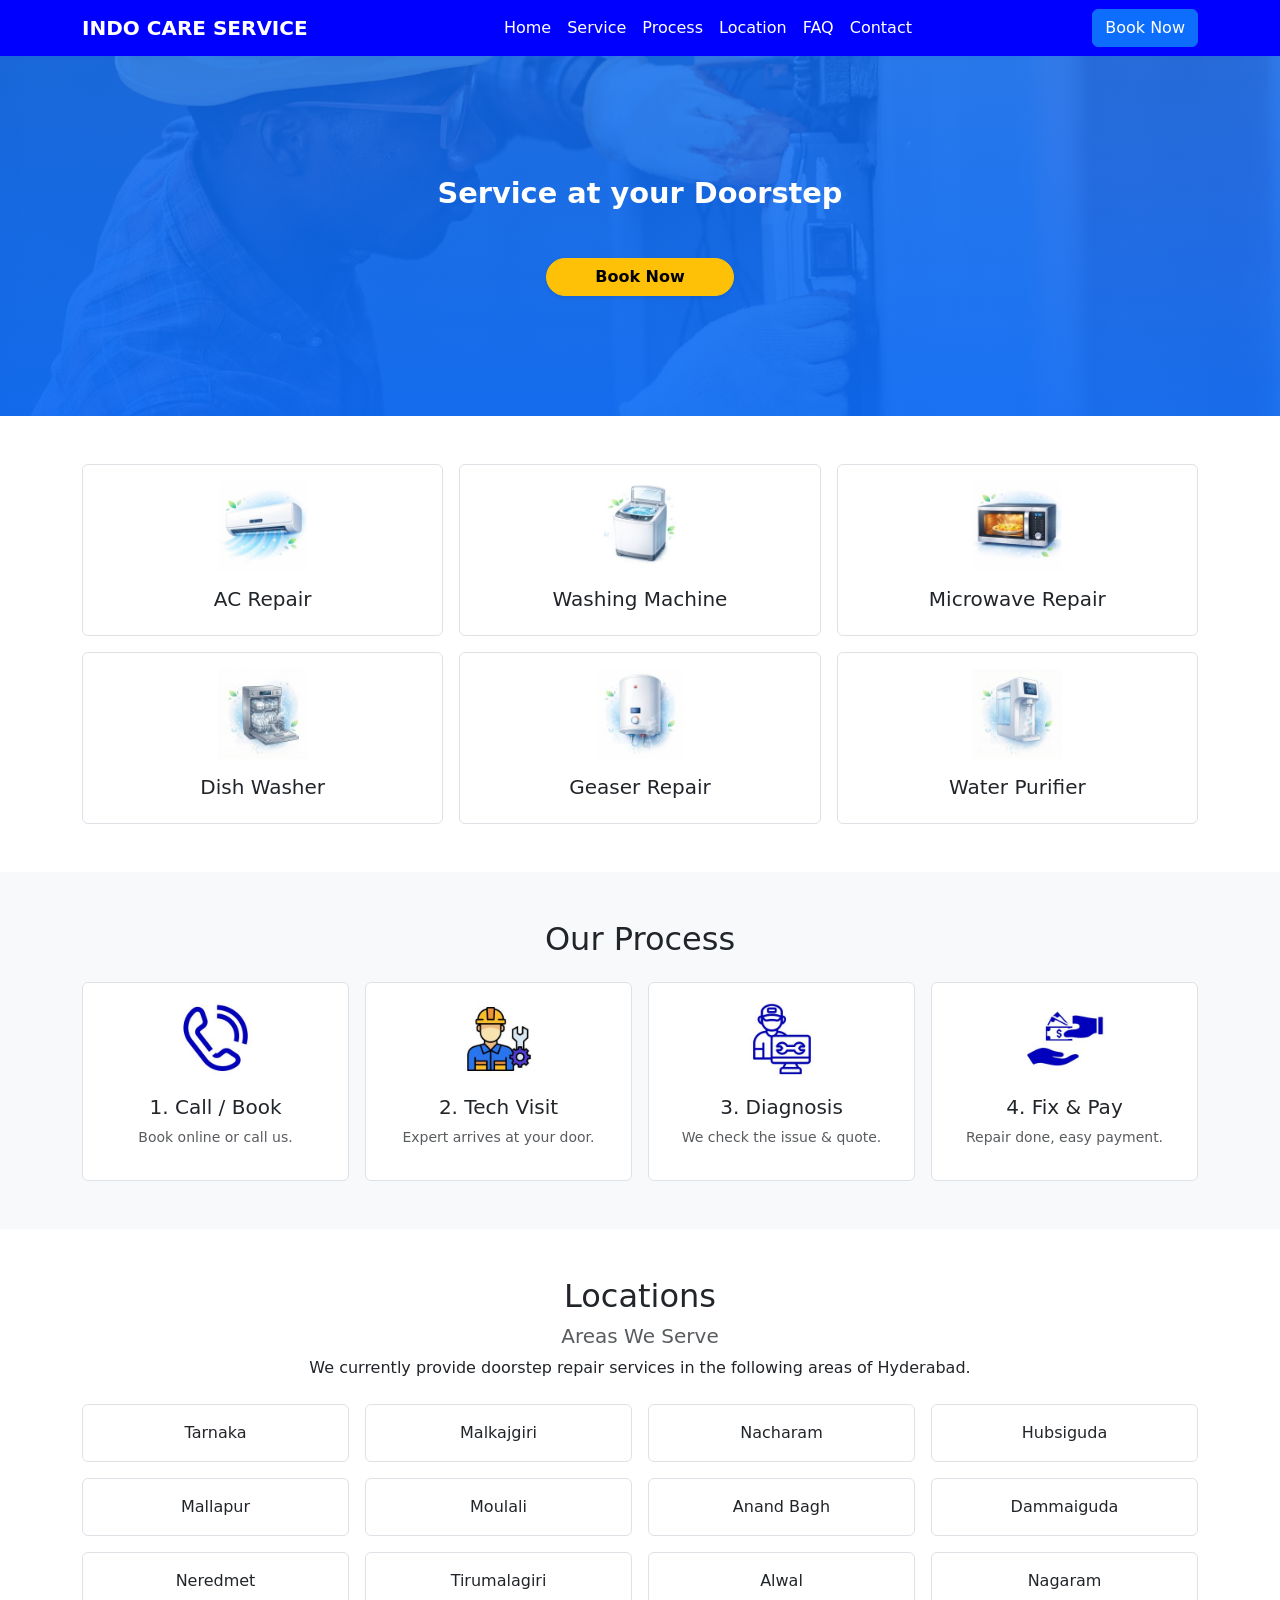
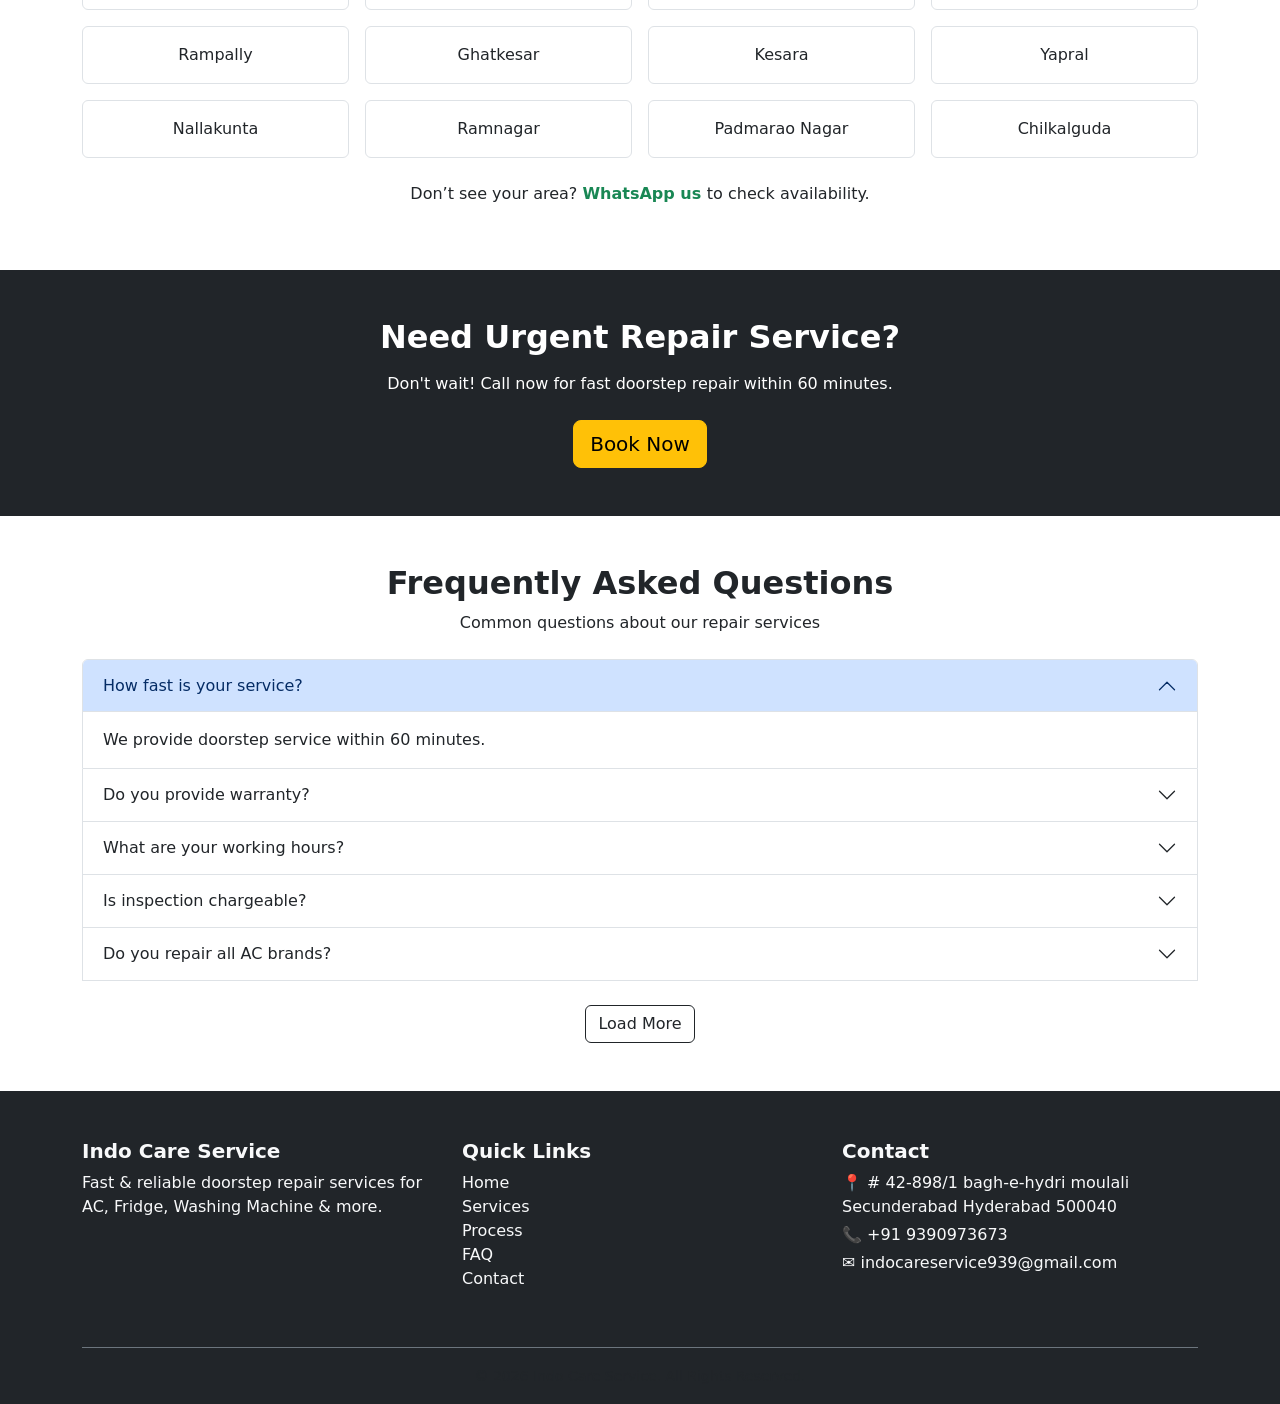
==== commit 4ac838dd: "code updated" ====
--- a/index.html
+++ b/index.html
@@ -582,86 +582,13 @@
       </div>
     </section>
 
-    <!-- ============== Get in Touch ============= -->
-    <section class="py-5 bg-light" id="contact">
-      <div class="container">
-        <!-- Heading -->
-        <div class="text-center mb-5">
-          <h2 class="fw-bold">Get In Touch</h2>
-          <p class="text-muted">Contact Information</p>
-        </div>
-
-        <div class="row g-4">
-          <!-- Location -->
-          <div class="col-md-4 col-sm-6">
-            <div class="border p-4 h-100 text-center rounded">
-              <h5 class="fw-bold">Our Location</h5>
-              <p class="mb-0">
-                # 42-898/1 bagh-e-hydri moulali <br />secunderabad hyderabad
-                500040
-              </p>
-            </div>
-          </div>
-
-          <!-- Call -->
-          <div class="col-md-4 col-sm-6">
-            <div class="border p-4 h-100 text-center rounded">
-              <h5 class="fw-bold">Call Us</h5>
-              <p class="mb-1">
-                <a
-                  href="tel:+919390973673"
-                  class="text-decoration-none text-black"
-                  >9390973673</a
-                >
-              </p>
-              <small class="text-muted">(Mon–Sun: 9 AM – 9 PM)</small>
-            </div>
-          </div>
-
-          <!-- Email -->
-          <div class="col-md-4 col-sm-12">
-            <div class="border p-4 h-100 text-center rounded">
-              <h5 class="fw-bold">Email Us</h5>
-              <p class="mb-1 text-break">indocareservice939@gmail.com</p>
-              <small class="text-muted">We reply within 24 hours</small>
-            </div>
-          </div>
-        </div>
-      </div>
-    </section>
-
-    <!-- ============ MAP Section ========== -->
-    <section class="py-5">
-      <div class="container">
-        <!-- Heading -->
-        <div class="text-center mb-4">
-          <h2 class="fw-bold">Our Location</h2>
-          <p class="text-muted">Find us on Google Map</p>
-        </div>
-      </div>
-      <!-- Map -->
-      <div class="container-fluid">
-        <div class="row">
-          <iframe
-            src="https://www.google.com/maps/embed?pb=!1m18!1m12!1m3!1d30447.98339640693!2d78.53824846701299!3d17.459813440120946!2m3!1f0!2f0!3f0!3m2!1i1024!2i768!4f13.1!3m3!1m2!1s0x3bcb9b8c40685e0b%3A0x4c3218b4ec01c135!2sSatya%20Sai%20Nilayam%2C%2042-978%2F1%2C%20Bagh-E-Hydri%2C%20Parisrama%20Nagar%2C%20Moula%20Ali%2C%20Hyderabad%2C%20Secunderabad%2C%20Telangana%20500040!5e0!3m2!1sen!2sin!4v1770566208095!5m2!1sen!2sin"
-            width=""
-            height="350"
-            style="border: 0"
-            allowfullscreen=""
-            loading="lazy"
-            referrerpolicy="no-referrer-when-downgrade"
-          ></iframe>
-        </div>
-      </div>
-    </section>
-
-    <!-- ============== Footer Section =============== -->
+   <!-- ============== Footer Section =============== -->
     <footer class="bg-dark text-light pt-5">
       <div class="container">
         <div class="row">
           <!-- Brand / About -->
           <div class="col-md-4 mb-4">
-            <h5 class="fw-bold">Cool Care Service</h5>
+            <h5 class="fw-bold">Indo Care Service</h5>
             <p class="">
               Fast & reliable doorstep repair services for AC, Fridge, Washing
               Machine & more.
@@ -693,16 +620,16 @@
           <!-- Contact Info -->
           <div class="col-md-4 mb-4">
             <h5 class="fw-bold">Contact</h5>
-            <p class="mb-1">📍 Gomti Nagar, Lucknow</p>
-            <p class="mb-1">📞 +91 98765 43210</p>
-            <p class="mb-0">✉ help@fastfix.com</p>
+            <p class="mb-1">📍 # 42-898/1 bagh-e-hydri moulali Secunderabad Hyderabad 500040</p>
+            <p class="mb-1">📞 +91 9390973673</p>
+            <p class="mb-0">✉ indocareservice939@gmail.com</p>
           </div>
         </div>
 
         <!-- Bottom Bar -->
         <div class="border-top border-secondary text-center py-3 mt-3">
           <small class="text-muted">
-            © 2026 FastFix Repair. All Rights Reserved.
+            © 2026 Indo Care Service. All Rights Reserved.
           </small>
         </div>
       </div>
